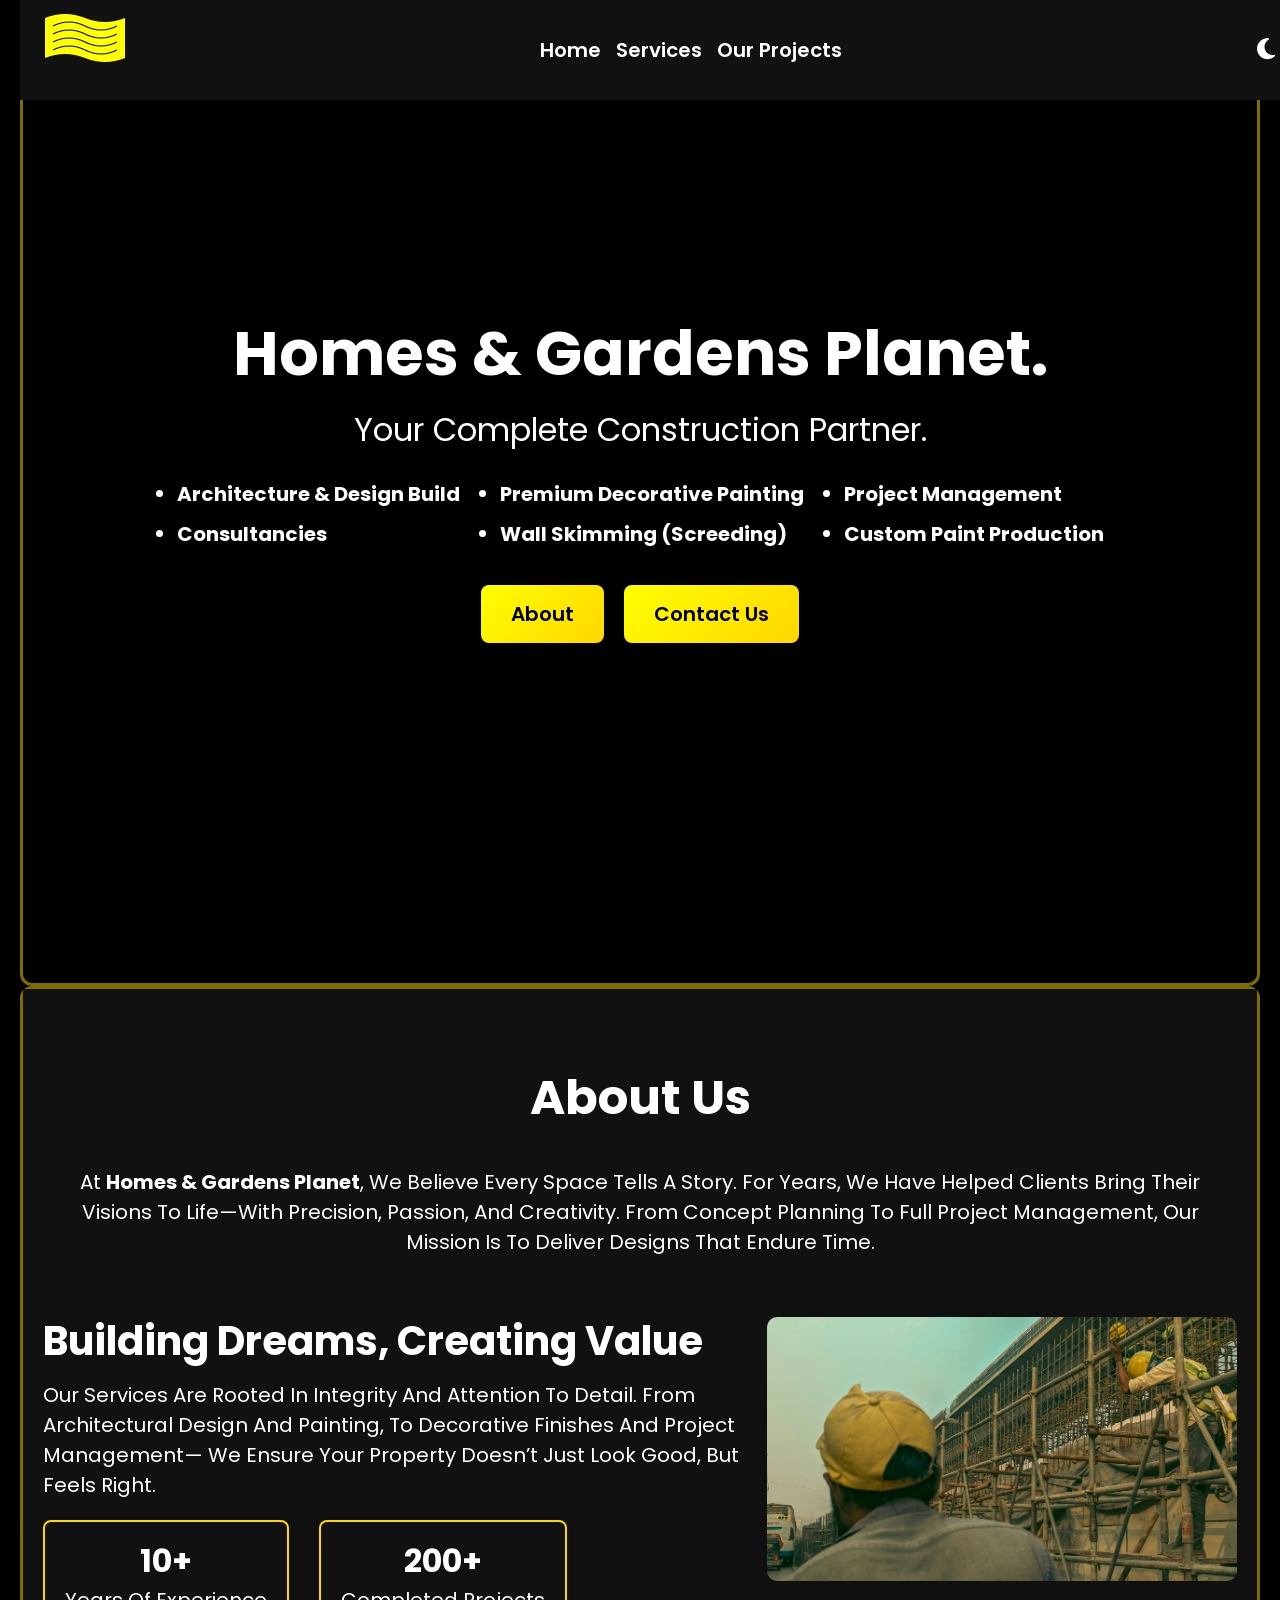
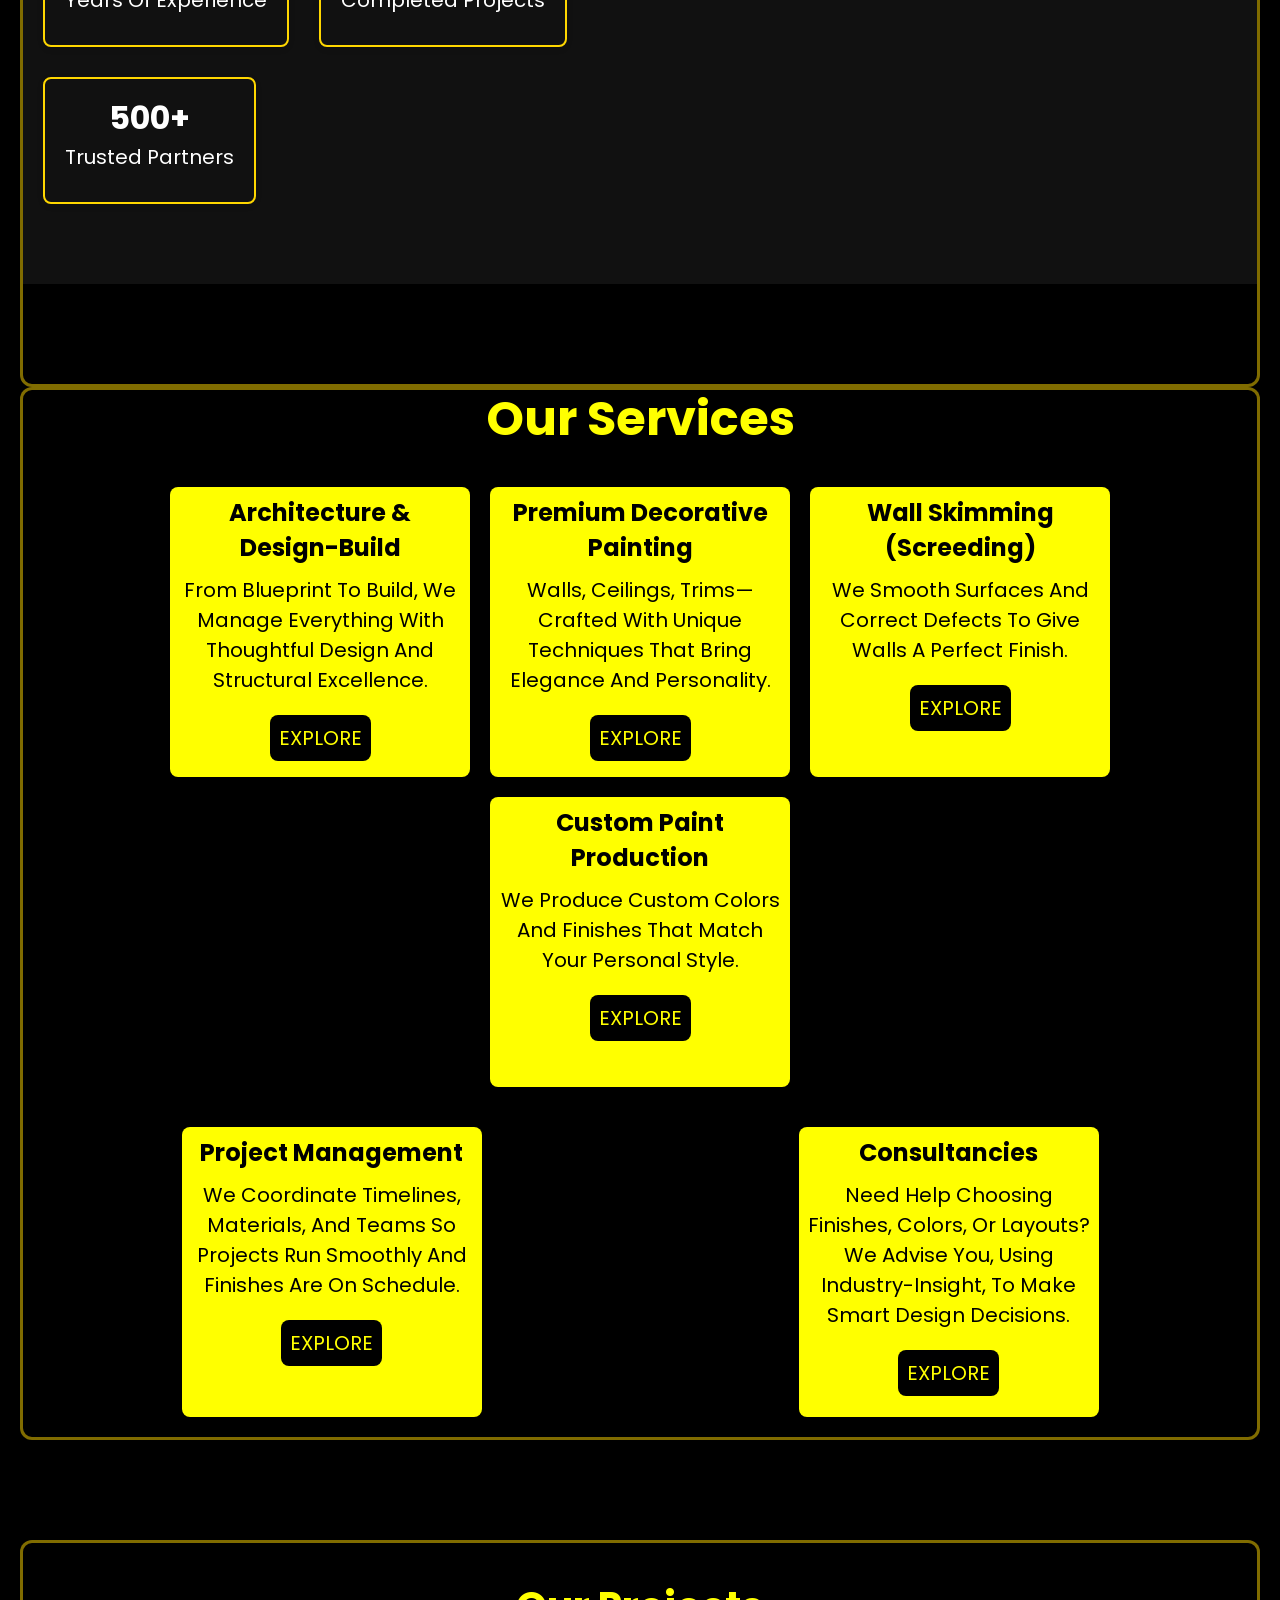
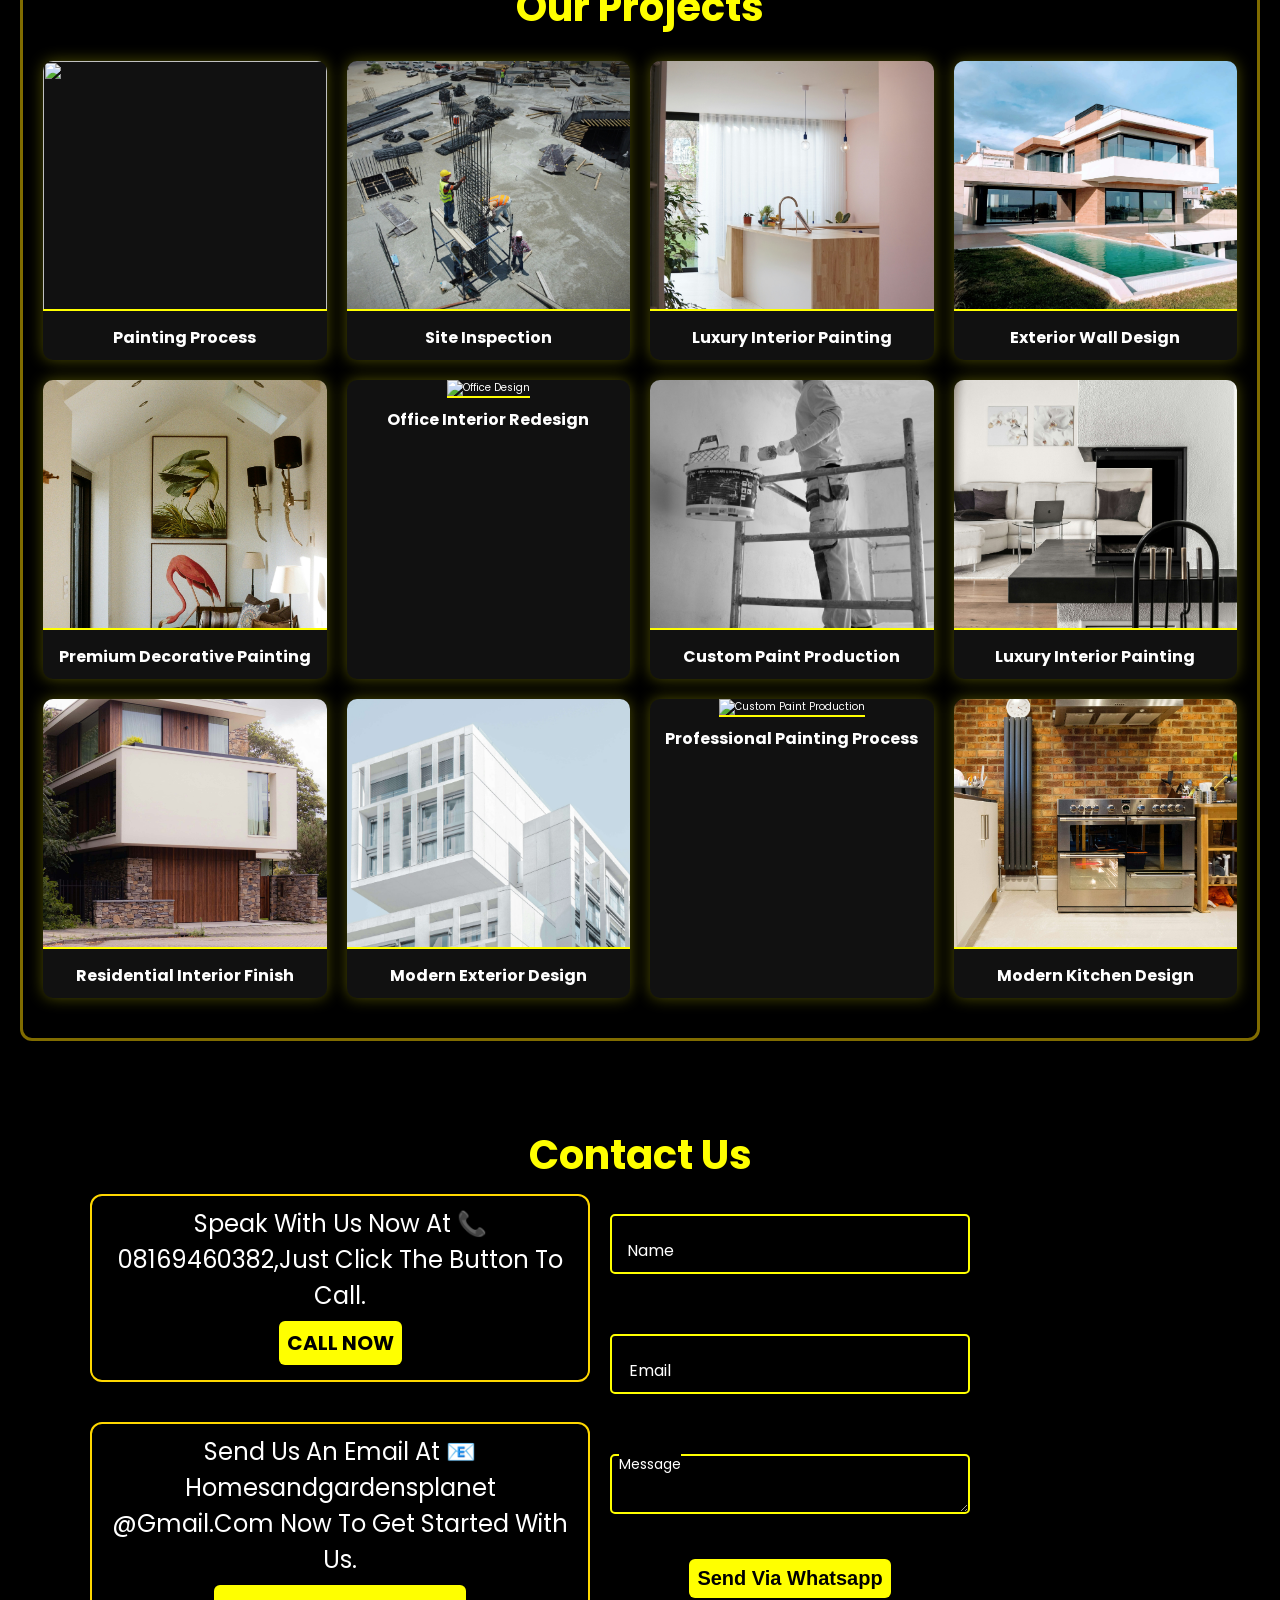
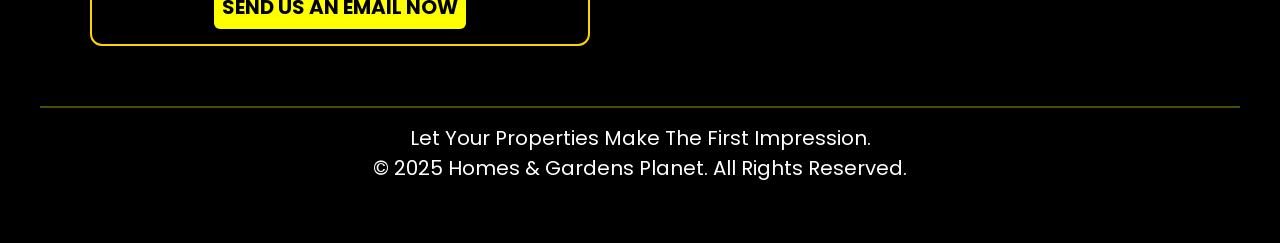
==== Index.html @ 5c35b510 "First commit construction website" ====
<!DOCTYPE html>
<html lang="en">
<head>
    <meta charset="UTF-8">
    <meta name="viewport" content="width=device-width, initial-scale=1.0">
    <title>CONSTRUCTION</title>
    <link href="https://fonts.googleapis.com/css2?family=Poppins:wght@400;600;700&family=Roboto:wght@400;500&display=swap" rel="stylesheet">
    <link rel="stylesheet" href="https://cdnjs.cloudflare.com/ajax/libs/font-awesome/6.4.0/css/all.min.css">
    <link rel="icon" type="image/svg+xml" href="construction.svg">
    <link rel="stylesheet" href="style.css">
    <link rel="stylesheet" href="responsive.css">
</head>
<body>
    <div class="container">
        <header>
            <div class="top-bar">
                <div class="logo-title">
                    <!-- SVG Logo -->
                    <svg class="logo" xmlns="http://www.w3.org/2000/svg" viewBox="0 0 200 200">

                        <!-- Yellow background shape (like a cut-out ribbon) -->
                        <path d=" M0,20 Q50,0 100,20 T200,20 L200,120 Q150,140 100,120 T0,120 Z" fill="yellow"/>

                        <!-- Four wavy black lines -->
                        <path d="M20 40 Q60 20 100 40 T180 40" stroke="black" fill="none" stroke-width="3"/>
                        <path d="M20 60 Q60 40 100 60 T180 60" stroke="black" fill="none" stroke-width="3"/>
                        <path d="M20 80 Q60 60 100 80 T180 80" stroke="black" fill="none" stroke-width="3"/>
                        <path d="M20 100 Q60 80 100 100 T180 100" stroke="black" fill="none" stroke-width="3"/>

                    </svg>
                </div>
                <nav>
                    <ul class="top-list">
                        <li><a href="#home">Home</a></li>
                        <li><a href="#services">Services</a></li>
                        <li><a href="#our projects">Our projects</a></li>
                    </ul>
                </nav>
                <div class="menu-icon">
                    &#9776;
                </div>
                <div class="close-icon" id="close-icon">X</div>
                <div class="nav-right">
                    <button id="theme-toggle" class="btn-icon">
                       <i class="fas fa-moon"></i>
                    </button>
                </div>
            </div>
            
            <!-- -----HERO SECTION----- -->
            <section>
                <div class="hero-section">
                    <h1>Homes & Gardens Planet.</h1>
                    <p>Your Complete Construction partner.</p>
                    <ul class="lists">
                            <li><a href="architecture.html" target="_blank">Architecture & design build</a></li>
                            <li><a href="painting.html" target="_blank">premium decorative painting</a></li>
                            <li><a href="management.html" target="_blank">project management</a></li>
                            <li><a href="consultancy.html" target="_blank">consultancies</a></li>
                            <li><a href="skimming.html" target="_blank">wall skimming (screeding)</a></li>
                            <li><a href="custom-paint.html" target="_blank">custom paint production</a></li>
                    </ul>
                    <ul class="nav-btn-container">
                       <li><a class="btn btn-gradient" href="#about">About</a></li>
                       <li><a class="btn btn-gradient" href="#contact">Contact Us</a></li>
                    </ul>
                </div>
            </section>
        </header>
        
        <!-- ----- About Section----- -->
        <section id="about">
           <div class="about-container">
                <h2>About us</h2>
                <p class="intro">
                    At <strong>Homes & Gardens Planet</strong>, we believe every space tells a story. 
                    For years, we have helped clients bring their visions to life—with precision, passion, and creativity. 
                    From concept planning to full project management, our mission is to deliver designs that endure time.
                </p>

                <div class="about-content">

                    <!-- LEFT SIDE TEXT -->
                    <div class="about-text">
                        <h3>Building dreams, creating value</h3>
                        <p>
                            Our services are rooted in integrity and attention to detail. 
                            From architectural design and painting, to decorative finishes and project management—
                            we ensure your property doesn’t just look good, but feels right.
                        </p>
                        
                    

                        <!-- HIGHLIGHTS COUNTERS -->
                        <div class="highlights">
                            <div class="highlight">
                                <h4>10+</h4>
                                <p>years of experience</p>
                            </div>
                            <div class="highlight">
                                <h4>200+</h4>
                                <p>completed projects</p>
                            </div>
                            <div class="highlight">
                                <h4>500+</h4>
                                <p>trusted partners</p>
                            </div>
                        </div>
                    </div> 
                    <!-- RIGHT SIDE IMAGE -->
                    <div class="about-img">
                        <img src="consteam2.jpg" alt="Our Team at Work">
                    </div>    
                </div>  
           </div>
        </section>

        <!-- -----SERVICES -->
        <section id="services">
            <h2>our services</h2>
            <div class="service-list">
                <div class="service-items">
                  <h4>Architecture & design-build</h4>
                  <p>From blueprint to build, we manage everything with thoughtful design and structural excellence.</p> 
                  <a href="architecture.html">EXPLORE</a> 
                </div>
                <div class="service-items">
                    <h4>premium decorative painting</h4>
                    <p>Walls, ceilings, trims—crafted with unique techniques that bring elegance and personality.</p>
                    <a href="painting.html">EXPLORE</a> 
                </div>
                <div class="service-items">
                    <h4>Wall Skimming (Screeding)</h4>
                    <p>We smooth surfaces and correct defects to give walls a perfect finish.</p>
                    <a href="skimming.html">EXPLORE</a> 
                </div>
                <div class="service-items">
                    <h4>Custom Paint Production</h4>
                    <p>We produce custom colors and finishes that match your personal style.</p>
                    <a href="custom-paint.html">EXPLORE</a> 
                </div>
            </div>    
            <div class="service-list1">
                <div class="service-items">
                    <h4>project management</h4>
                    <p>We coordinate timelines, materials, and teams so projects run smoothly and finishes are on schedule.</p>
                    <a href="management.html">EXPLORE</a> 
                </div>
                <div class="service-items">
                    <h4>consultancies</h4>
                    <p>Need help choosing finishes, colors, or layouts? We advise you, using industry-insight, to make smart design decisions.</p>
                    <a href="consultancy.html">EXPLORE</a> 
                </div>
            </div>
        </section>

        <section id="our projects">
            <h2>Our Projects</h2>
            <div class="portfolio-grid">
                <div class="project-item">
                    <img src="premiumPaint1.jpg" alt="">
                    <p>Painting process</p>
                </div>
                <div class="project-item">
                    <img src="construction1.jpg" alt="">
                    <p>site inspection </p>
                </div>
                <div class="project-item">
                    <img src="living2.jpg" alt="Luxury Living Room">
                    <p>Luxury Interior Painting</p>
                </div>
                <div class="project-item">
                    <img src="exterior2.jpg" alt="Modern Home Exterior">
                    <p>Exterior Wall Design</p>
                </div>
                <div class="project-item">
                    <img src="living3.jpg" alt="Decorative Painting">
                    <p>Premium Decorative Painting</p>
                </div>
                <div class="project-item">
                    <img src="interior.jpg" alt="Office Design">
                    <p>Office Interior Redesign</p>
                </div>
                <div class="project-item">
                    <img src="painter.jpg" alt="Custom Paint Production">
                    <p>Custom Paint Production</p>
                </div>
                <div class="project-item">
                    <img src="luxury interior.jpg" alt="Custom Paint Production">
                    <p>Luxury interior painting</p>
                </div>
                <div class="project-item">
                    <img src="moderninteriro.jpg" alt="Custom Paint Production">
                    <p>Residential interior finish</p>
                </div>
                 <div class="project-item">
                    <img src="architecutre.jpg" alt="Custom Paint Production">
                    <p>Modern Exterior design</p>
                </div>
                 <div class="project-item">
                    <img src="painter2.jpg" alt="Custom Paint Production">
                    <p>Professional painting process</p>
                </div>
                 <div class="project-item">
                    <img src="kitchen4.jpg" alt="Custom Paint Production">
                    <p>modern kitchen design</p>
                </div>
            </div>
        </section>


        <!-- -----FOOTER----- -->
        <footer id="contact">
            <h3>contact us</h3>
            <div class="footer-content">
                <div class="contact">
                    <div class="contact-details">
                        <p>Speak with us now at 📞 08169460382,just click the button to call.</p>
                        <p><a class="send" href="tel: 08169460382">CALL NOW</a></p>
                    </div>
                    <div class="contact-details">
                        <p>Send us an email at 📧 homesandgardensplanet <br>@gmail.com now to get started with us.</p>
                        <p><a class="send" href="mailto:homesandgardensplanet@gmail.com">SEND US AN EMAIL NOW</a></p>
                    </div>
                </div> <br><br>

                <form id="contact-form" method="post">
                    <div class="input-holder">
                        <div class="input">
                            <input type="text" id="name" name="name" required>
                            <label for="name">Name</label>
                        </div>

                        <div class="input">
                            <input type="email" id="email" name="email" required>
                            <label for="email">Email</label>
                        </div>

                        <div class="input">
                            <textarea name="message" id="message" rows="4" reguired></textarea>
                            <label for="message">Message</label>
                        </div>
                        <button type="button" id="submit">Send via whatsapp</button>
                    </div>    
                </form>
            </div>
           

            <div class="foot">
                <p>let your properties make the first impression.</p>
                <p>&copy; 2025 Homes & Gardens planet. All rights reserved.</p>
            </div>
        </footer>
    </div>
    <script src="script.js"></script>
</body>
</html>
---- style.css ----
/* ===== TYPOGRAPHY & ROOT VARIABLES ===== */
:root{
  /* FONT SIZES */
  --text-sm: 1.2rem;
  --text-base: 1.6rem;
  --text-paragraph: 2rem;
  --text-h5: 2.4rem;
  --text-h4: 3.2rem;
  --text-h3: 4rem;
  --text-h2: 4.8rem;
  --text-h1: 6.2rem;

  /* FONT WEIGHTS */
  --font-weight-normal:400;
  --font-weight-bold:700;

  /* LINE HEIGHTS */
  --line-height-tight:1.2;
  --line-height-normal:1.5; 

  /* LETTER SPACING */
  --letter-spacing-tight:-2;

  /* FONT FAMILY */
  --font-family:'poppins',sans-serif;
  
  /* BRAND COLORS (DEFAULT = DARK THEME) */
  --white:#ffffff;
  --black:#000000;
  --primary-base: #ffff00;   /* yellow */
  --primary-shade: #ffd700;
  --primary-light: #FFF9C4;
  
  /* Theme variables (default = dark) */
  --background:#000000;   /* page background */
  --text:#ffffff;         /* main text */
  --card-bg:#111111;      /* cards, panels */
  --primary:#ffd700;

  --nav-height:100px;
}

/* LIGHT MODE overrides (applies when <body class="light-theme"> ) */
body.light-theme{
  --background:#ffffff;
  --text:#000000;
  --card-bg:#f8f8f8;
  --primary:#ff9900;

  --primary-base: #ffd700;   /* orange for light mode */
  --primary-shade: #b8860b;  /* deep orange*/
}

/* ===== GLOBAL RESET & BASE ===== */
*{
  margin: 0px;
  padding: 0px;
  box-sizing: border-box;
  text-transform: capitalize;
  text-decoration: none;
  list-style: none;
}

html{ font-size: 62.5%; }

body{
  font-family: var(--font-family);
  color: var(--text);
  background-color: var(--background);
  /* max-width: 1200px;
  margin: 0 auto; */
  padding: 2rem;
}

/* Headings & text sizing */
h1,h2,h3,nav{
  font-weight: var(--font-weight-bold);
  font-family:var(--font-family);
  letter-spacing: var(--letter-spacing-tight);
  line-height: var(--line-height-tight);
  color: var(--text);
}

h1{ font-size: var(--text-h1); }
h2{ font-size: var(--text-h2); }
h3{ font-size: var(--text-h3); }
h4{ font-size: var(--text-h4); }
h5{ font-size: var(--text-h5); }

p{ font-size: var(--text-paragraph); }

p, a{
  font-weight: var(--font-weight-normal);
  line-height: var(--line-height-normal);
  font-family: var(--font-family);
  color: var(--text);
} 

a{ font-size: var(--text-base); }
li{ font-size: var(--text-paragraph); }

/* ===== NAV / TOP BAR ===== */
header{
  position: relative;
  background:url(construction3.jpg) center/cover no-repeat;
}
header::after{
  content: "";
  position: absolute;
  inset: 0;
  background: rgba(0,0,0,0.55);
  z-index: 0;
}
header *{
  position: relative;
  z-index: 1;
}
body.light-theme header::after{
  background: rgba(255, 255, 255, 0.6);
}
.top-bar{
  display: flex;
  justify-content: space-between;
  align-items: center;
  gap: 10rem;
  padding: 1rem 2.5rem;
  margin-bottom: 3rem;
  background-color: var(--card-bg); 
  position: fixed;
  top: 0;
  z-index: 1000;
  width: 100%;
}

.logo-title{
  display: flex;
  align-items: center;
  gap: 2rem;
}

.logo{
  width: 80px;
  height: 80px;
}

/* nav links */
nav ul{
  display: flex;
  gap: 1.5rem;
}

nav ul li{ 
  position: relative; 
}

nav ul li a{
  color: var(--text);
  font-size: var(--text-paragraph);
  font-weight: 600;
  transition: color 0.3s ease;
}

nav ul li a:hover{
  color: var(--primary);
  text-decoration: underline;
}
.menu-icon{
  display: none;
  font-size: 28px;
  color: yellow;
  cursor: pointer;
}
.close-icon{
  display: none;
  font-size: 2.5rem;
  cursor: pointer;
  color: white;
  z-index: 2000;
}
body.light-theme .close-icon{
  color: black;
}
.top-list a {
  color: #fff;
}

body.light-theme .top-list {
  background: rgba(255, 255, 255, 0.95);
}

body.light-theme .top-list a {
  color: #000;
}
.nav-right .btn-icon{
  background: none;
  border: none;
  color: var(--text);
  font-size: var(--text-h5);
  cursor: pointer;
  transition: transform 0.3s ease;
}
.nav-right .btn-icon:hover{
  transform: scale(1.2);
}
section{
  border: 3px solid rgba(255, 215, 0, 0.5);
  border-radius: 12px;
}
body.light-theme section{
  border: 3px solid var(--primary-base);
  border-radius: 12px;
}
#theme-toggle i{
  color: white;
}
body.light-theme #theme-toggle i{
  color: black;
}

/* ===== HERO SECTION ===== */
.hero-section{
  height: calc(100vh - var(--nav-height));
  min-height: 400px;
  margin-top: 5rem;
  margin-bottom: 11rem;
  display: flex;
  flex-direction: column;
  align-items: center;
  justify-content: center;
}
.hero-section h1{
  text-align: center;
  margin-bottom: 1.5rem;
}
.hero-section p{
  margin-bottom: 2.5rem;
  font-size: var(--text-h4);
}
.nav-btn-container{ 
  display: flex; gap: 2rem; 
}

.lists{
  font-size: var(--text-paragraph);
  text-align: left;
  display: grid;
  grid-template-columns: repeat(3, auto);
  justify-content: center;
  gap: 1rem 4rem;
  margin-bottom: 5rem;
  list-style-position: inside;
}
.lists li{ 
  list-style: disc; flex: 1 1 200px; 
}
.lists a{
  font-size: var(--text-paragraph);
  color: var(--text);
  font-weight: var(--font-weight-bold);
  transition: color 0.3s ease, text-decoration 0.3s ease;
}
.lists a:hover{
  color: var(--primary-base);
  text-decoration: underline;
}

/* ===== ABOUT SECTION ===== */
/* Keep yellow / primary-light look for about on light mode,
  but on dark mode we set it to the card background so it does not blind */
.about-container{
  padding: 8rem 2rem;
  background-color: var(--primary-light); /* light friendly default */
  display: flex;
  align-items: center;
  justify-content: center;
  gap: 4rem;
  flex-wrap: wrap;
  margin-bottom: 10rem;
}

body:not(.light-theme) .about-container{
  background-color: var(--card-bg);
}

.about-container h2{ text-align: center; }
.intro{ text-align: center; margin-bottom: 2rem; }

.about-content{
  gap: 2rem;
  display: grid;
  grid-template-columns: 3fr 2fr;
}

.about-img img{
  max-width: 700px;
  width: 100%;
  border-radius: 1rem;
  box-shadow: 0 4px 12px rgba(0,0,0,0.1);
}

.about-text{ flex: 1; }
.about-text h3{ margin-bottom: 1.5rem; }
.about-text p{ margin-bottom: 1.5rem; }

/* ===== HIGHLIGHTS ===== */
.highlights{
  display: flex;
  gap: 3rem;
  margin-top: 2rem;
  flex-wrap: wrap;
}

.highlight{
  background-color: var(--card-bg);
  padding: 1.5rem 2rem;
  border-radius: 8px;
  box-shadow: 0 2px 6px rgba(0,0,0,0.1);
  text-align: center;
  min-width: 120px;
  opacity: 0;
  transform: translateY(50px);
  transition: all 0.8s ease-in-out;
  transition: transform 0.5s ease-in-out;
  border: 2px solid var(--primary-shade);
}

/* In light mode we want highlight boxes to be white (so they pop) */
body.light-theme .highlight{
  background-color: var(--white);
  color: var(--black);
  border: none;
}

.highlight.show{
  opacity: 1;
  transform: translateY(0);
}
.highlight:hover{
  box-shadow: 0 4px 8px rgba(0,0,0,0.4);
  transform: translateY(-6px);
}

/* ===== SERVICES ===== */
#services{
  background-color: var(--background);
  display: flex;
  flex-direction: column;
  margin-bottom: 10rem;
}
#services h2{
  text-align: center;
  color: var(--primary-base);
  margin-bottom: 2rem;
}
.service-list{
  display: flex;
  justify-content: center;
  align-items: center;
  flex-wrap: wrap;
  gap: 2rem;
  padding: 2rem 1rem;
}
.service-list1{
  display: flex;
  justify-content: space-around;
  gap: 2rem;
  padding: 2rem 1rem;
}

/* keep yellow boxes — they remain yellow in both themes;
  change text so it's readable on light/dark */
.service-items{
  background-color: var(--primary-base);
  color: var(--black);
  border-radius: 8px;
  display: flex;
  flex-direction: column;
  align-items: center;
  width: 300px;
  min-height: 290px;
  padding: 0.8rem 0.8rem;
  transition: transform 0.4s ease, box-shadow 0.4s ease;
}
.service-items h4{
  font-size: var(--text-h5);
  margin-bottom: 1rem;
  text-align: center;
}
.service-items p{
  text-align: center;
  margin-bottom: 2rem;
}
.service-items h4,
.service-items p{
  color: var(--black);
}

.service-items a{
  background-color: var(--black);
  font-size: var(--text-paragraph);
  border-radius: 8px;
  color: var(--primary-base);
  padding: 0.8rem 0.9rem;
  transition: transform 0.4s ease;
}
.service-items a:hover{ 
  transform: translateY(-8px); 
}
.service-items:hover{
  box-shadow: 0 0 20px var(--primary-base), 0 0 40px rgba(255, 255, 0, 0.3);
}

/* ===== BUTTONS ===== */
.btn{
  font-weight: var(--font-weight-normal);
  font-size: var(--text-paragraph);
  padding: 1.5rem 3rem;
  border-radius: 8px;
  transition: background-color 0.3s ease, border 0.3s ease;
}
.btn-primary:link, .btn-primary:visited{
  color: var(--white);
  background-color: var(--black);
  border: 2px solid var(--black);
}
.btn-primary:hover, .btn-primary:active{
  color: var(--black);
  background-color: var(--primary-base);
  border: 2px solid var(--primary-base);
}
.btn-primary-outline:link, .btn-primary-outline:visited{
  color: var(--primary-base);
  background-color: var(--white);
  border: 2px solid var(--primary-base);
}
.btn-primary-outline:hover, .btn-primary-outline:active{
  color: var(--primary-shade);
  background-color: var(--white);
  border: 2px solid var(--primary-shade);
}
.btn-gradient {
  color: var(--black);
  background: linear-gradient(135deg, var(--primary-base), var(--primary-shade));
  border: none;
  font-weight: 600;
  box-shadow: 0 4px 10px rgba(0,0,0,0.15);
}
.btn-gradient:hover {
  background: linear-gradient(135deg, var(--primary-shade), var(--primary-base));
  transform: translateY(-3px);
  box-shadow: 0 6px 15px rgba(0,0,0,0.2);
}
.btn-ghost {
  background: transparent;
  border: 2px dashed var(--black);
  color: var(--black);
}
.btn-ghost:hover {
  background: var(--primary-base);
  color: var(--black);
  border-style: solid;
}

/* ===== PROJECTS ===== */
#our\ projects{
  background-color: var(--background);
  color: var(--text);
  padding: 4rem 2rem;
  margin-bottom: 5rem;
}
#our\ projects h2{
  text-align: center;
  color: var(--primary-base);
  font-size: var(--text-h3);
  margin-bottom: 3rem;
}
.portfolio-grid{
  display: grid;
  grid-template-columns: repeat(auto-fit, minmax(280px,1fr));
  gap: 2rem;
}


.project-item{
  background-color: var(--card-bg);
  border-radius: 10px;
  overflow: hidden;
  text-align: center;
  box-shadow: 0 0 15px rgba(255,255,0,0.3);
  transition: transform 0.3s ease-in-out, box-shadow 0.3s ease-in-out;
}
.project-item img{
  width: 100%;
  height: 250px;
  object-fit: cover;
  border-bottom: 2px solid var(--primary-base);
}
.project-item p{
  margin: 1rem 0;
  font-size: var(--text-base);
  font-weight: var(--font-weight-bold);
  color: var(--text);
}
.project-item:hover{ 
  transform: scale(1.05); 
}

body.light-theme .project-item{
  background-color: var(--white);
  color: var(--black);
}

/* ===== FOOTER & CONTACT ===== */
#contact{
  background-color: var(--background);
  color: var(--text);
  padding: 4rem 2rem;
  /* display: flex;
  flex-direction: column;
  gap: 3rem; */
}
#contact h3{
  color: var(--primary-base);
  font-size: var(--text-h3);
  margin-bottom: 1.5rem;
  text-align: center;
}
 .footer-content{
  display: flex;
  justify-content: space-around;
  align-items: flex-start;
  margin-bottom: 2rem;
}
.contact-details{
  display: flex;
  flex-direction: column;
  border: 2px solid var(--primary);
  border-radius: 12px;
  margin-bottom: 4rem;
  text-align: center;
  width: 500px;
  padding: 1rem 2rem;
}
.contact-details p{
  margin-bottom: 1rem;
  font-size: var(--text-h5);
  color: var(--text);
}
.send{
  background-color: var(--primary-base);
  color: var(--black);
  border: none;
  padding: 0.8rem;
  border-radius: 6px;
  font-size: var(--text-paragraph);
  font-weight: var(--font-weight-bold);
  cursor: pointer;
  transition: all 0.3s ease-in-out;
}
.send:hover{
  background-color: var(--black);
  color: var(--primary-base);
  border: 1px solid var(--primary-base);
}
#contact-form{
  flex: 2;
  display: flex;
  flex-direction: column;
  gap: 1rem;
  max-width: 400px;
}
.input-holder{
  display: flex;
  flex-direction: column;
  align-items: center; 
  justify-content: center;
  gap: 2rem;
}
.input{
  margin: 2rem 0;
  position: relative;
}
.input label{
  position: absolute;
  transform: translate(-50%);
  top: 40%;
  left: 4rem;
  font-size: var(--text-base);
  pointer-events: none;
  color: var(--text);
  margin-bottom: 2rem;
  transition: 0.5s;
}
.input input, .input textarea{
  width: 360px;
  height: 60px;
  color: var(--primary-base);
  font-size: var(--text-base);
  padding: 0 1.5rem;
  border: 2px solid var(--primary-base);
  background: transparent;
  outline: none;
  border-radius: 5px;
}
.input input:focus~label, .input input:valid~label{
  top: 0;
  background-color: var(--background);
  font-size: 1.4rem;
}
.input textarea:focus~label, .input textarea:valid~label{
  top: 0;
  background-color: var(--background);
  font-size: 1.4rem;
}
/* #contact-form input:focus, #contact-form textarea:focus{
  outline: none;
  box-shadow: 0 0 8px var(--primary-base);
} */
#contact-form button{
  background-color: var(--primary-base);
  color: var(--black);
  border: none;
  padding: 0.8rem;
  border-radius: 6px;
  font-size: var(--text-paragraph);
  font-weight: var(--font-weight-bold);
  cursor: pointer;
  transition: all 0.3s ease-in-out;
}
#contact-form button:hover{
  background-color: var(--black);
  color: var(--primary-base);
  border: 1px solid var(--primary-base);
}
#contact .foot{
  text-align: center;
  border-top: 2px solid rgba(255,255,0,0.3);
  padding-top: 1.5rem;
  font-size: var(--text-sm);
  color: var(--text);
}
.foot p{ 
  color: var(--text); 
}
---- responsive.css ----
/* ===== MEDIA QUERIES ===== */

/* Tablet landscape and smaller */
@media (max-width: 1024px) {
  .hero-section h1{
    font-size: 2.2rem;
  }
  .hero-section p{
    font-size: 2rem;
  }
  .hero-section lists{
    flex-wrap: wrap;
    justify-content: center;
    gap: 0.8rem;
  }
  .hero-section li{
    font-size: 0.95rem;
  }
  .highlights{
    justify-content: center;
    gap: 2rem;
  }
  .highlight{
    flex: 1 1 calc(50% - 2rem);
    max-width: 400px;
  }
  /* === SERVICE SECTION === */
  .service-items{
    min-height: 250px;
    min-width: 320px;
    flex: 1 1 calc(30% - 2rem);
  }
  .service-list, .service-list1{
    flex-wrap: wrap;
    display: flex;
    justify-content: center;
    gap: 2rem;
  }
  .portfolio-grid{
    grid-template-columns: repeat(3, 1fr);
  }
  .footer-content{
    gap: 1.5rem;
  }
  .footer-content form input, .footer-content form textarea{
    width: 100%;
  }
}

/* Tablets and mid screens */
@media (max-width: 1000px) {
  /* HERO SECTION */
  .hero-section {
    padding: 2rem 1.5rem;
  }

  .hero-section h1 {
    font-size: 2rem;
  }

  .hero-section ul {
    flex-wrap: wrap;
    justify-content: center;
    gap: 2.5rem;
  }

  .hero-section li {
    font-size: 0.95rem;
  }

  /* GALLERY */
  .portfolio-grid {
    grid-template-columns: repeat(2, 1fr);
    gap: 1rem;
  }

  .portfolio-grid img {
    width: 100%;
    border-radius: 0.5rem;
  }

  /* FOOTER */
  footer {
    padding: 2rem 1.5rem;
  }
}


/* Tablets portrait */
@media (max-width: 768px) {
  .hero-section h1{
    font-size: 2rem;
    text-align: center;
  }
  .hero-section p{
    font-size: 1.5rem;
    text-align: center;
    line-height: 1.5;
  }
  .about-content{
    display: flex;
    flex-direction: column;
    text-align: center;
  }
  .about-content img{
    width: 100%;
    height: auto;
    margin-bottom: 2rem;
  }
  .portfolio-grid{
    grid-template-columns: repeat(2, 1fr);
    gap: 1.5rem;
  }
  .footer-content{
    display: flex;
    flex-direction: column;
    align-items: center;
    text-align: center;
  }
  .contact #contact-form{
    width: 100%;
    margin-bottom: 2rem;
    flex: 1;
  }
}

/* Large phones */
@media (max-width: 600px) {
  .top-list{
    display: none;
    flex-direction: column;
    justify-content: center;
    align-items: center;
    background: rgba(0,0,0,0.95);
    position: fixed;
    inset: 0;
    top: 0;
    left: 0;
    width: 100%;
    height: 50rem;
    text-align: center;
    z-index: 1000;
    transition: all 0.3s ease-in-out;
  }
  .top-list.active{
    display: flex;
  }
  .menu-icon{
    display: block;
  }
  .logo{
    width: 80px;
    height: 60px;
  }
  .hero-section{
    text-align: center;
    padding: 2rem 1rem;
  }
  .hero-section h1{
    font-size: 2rem;
    line-height: 2rem;
  }
  .hero-section p{
    font-size: 1.5rem;
  }
  .hero-section .lists{
    display: grid;
    grid-template-columns: 1fr;
    gap: 0.5rem;
  }
  .nav-btn-container{
    display: flex;
    flex-direction: column;
    gap: 1.5rem;
  }
  .nav-btn-container li{
    width: 100%;
    max-width: 220px;
    margin: 0.9rem;
  }
}
@media (min-width: 601px) {
  .footer-content {
    justify-content: flex-start;
    margin-left: 5rem; 
  }
}


/* Small phones */
@media (max-width: 480px) {
  body ,html{
    margin: 0;
    padding: 0;
    width: 100%;
    overflow-x: hidden;
  }
  .container{
    padding: 0;
    margin: 0;
    width: 100%;
  }
  .top-bar{
    padding:1rem;
    width: 100%;
    box-sizing: border-box;
    display: flex;
    justify-content: space-between;
    align-items: center;
  }
  #theme-toggle{
    position: relative;
    z-index: 2000;
    display: inline-flex;
    justify-content: center;
    align-items: center;
  }
  .highlight{
    padding: 1.2rem;
    box-sizing: border-box;
  }
  .footer-content{
    display: flex;
    flex-direction: column;
    align-items: flex-start;
    justify-content: center;
    flex-wrap: wrap;
    max-width: 1400px;
    margin: 0 auto;
    gap: 2rem;
    padding: 5rem;
    box-sizing: border-box;
  }
  .contact{
    margin: 0 auto;
    width: 100%;
  }
  .contact-details{
    width: 100%;
  }
  #contact-form{
    max-width: 90%;
  }
  #contact-form input, #contact-form textarea{
    width: 100%;
  }
  .input label{
    left: 3rem;
  }
}
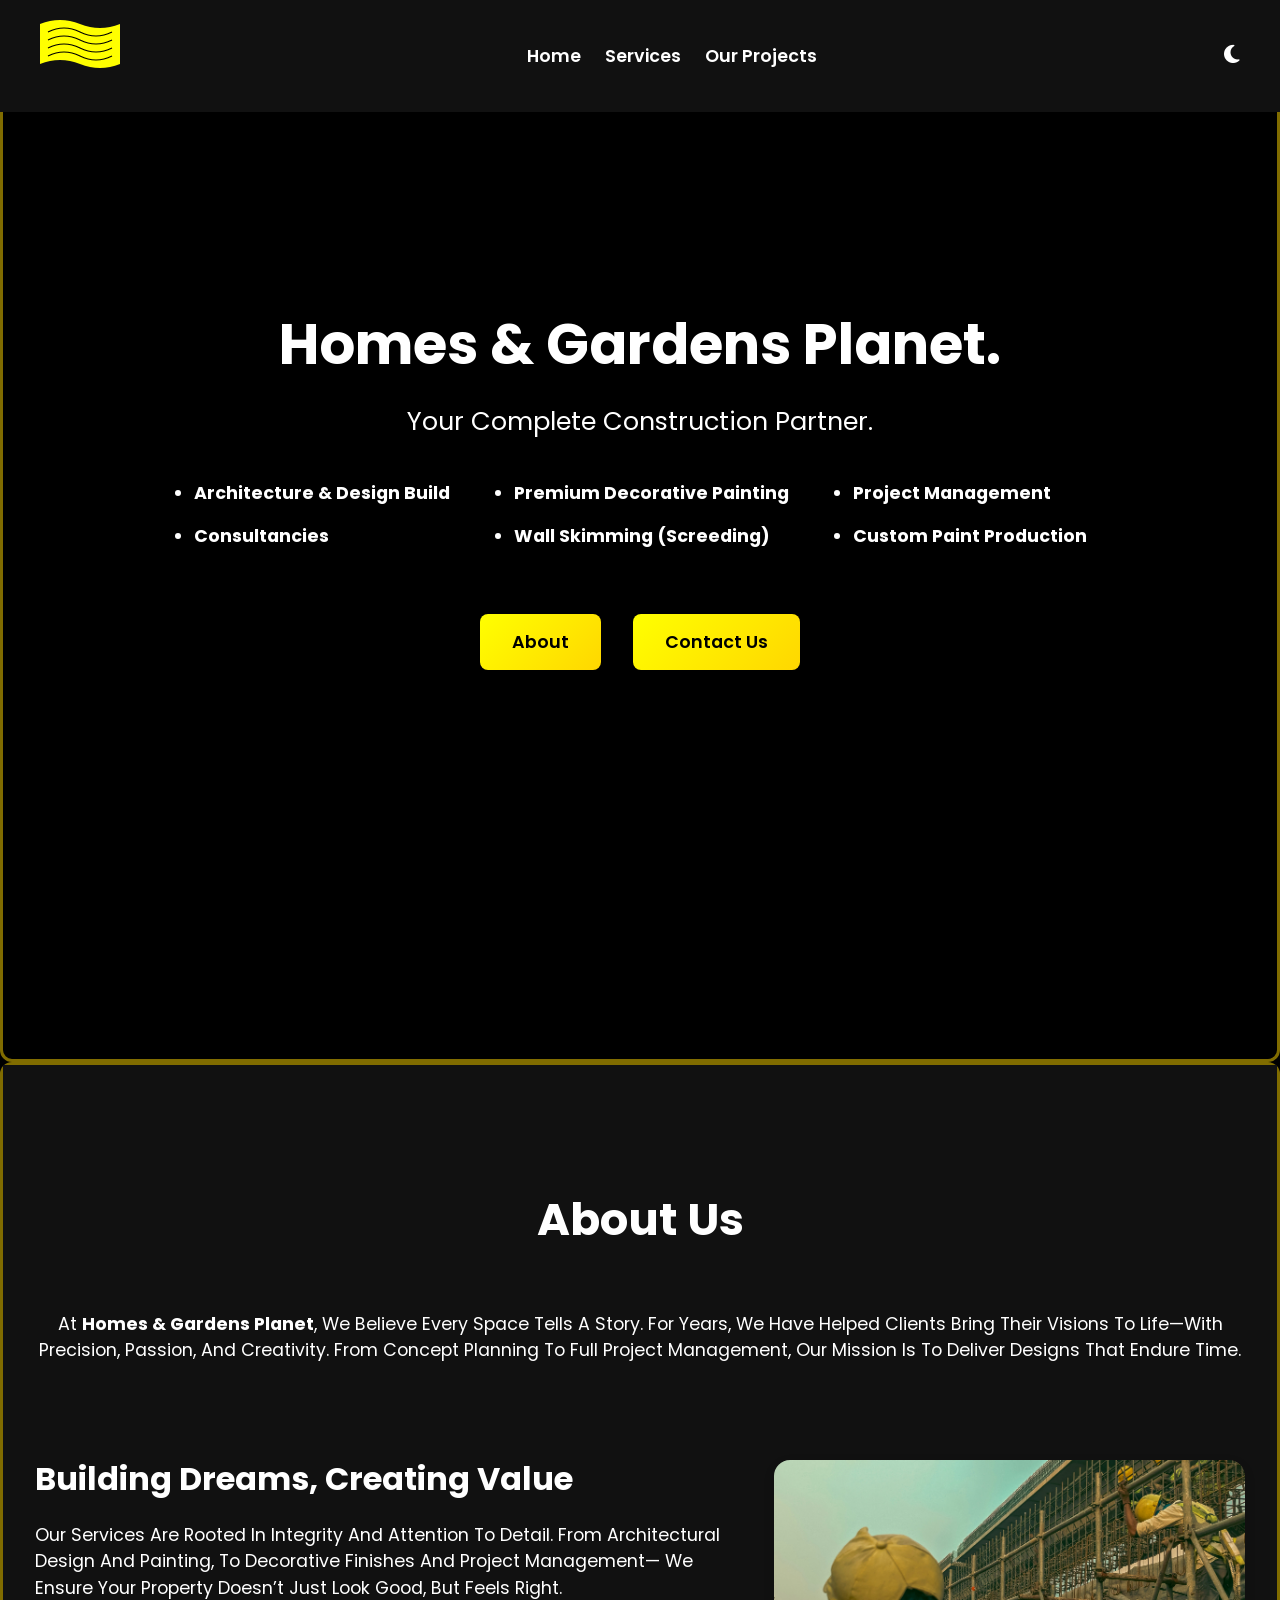
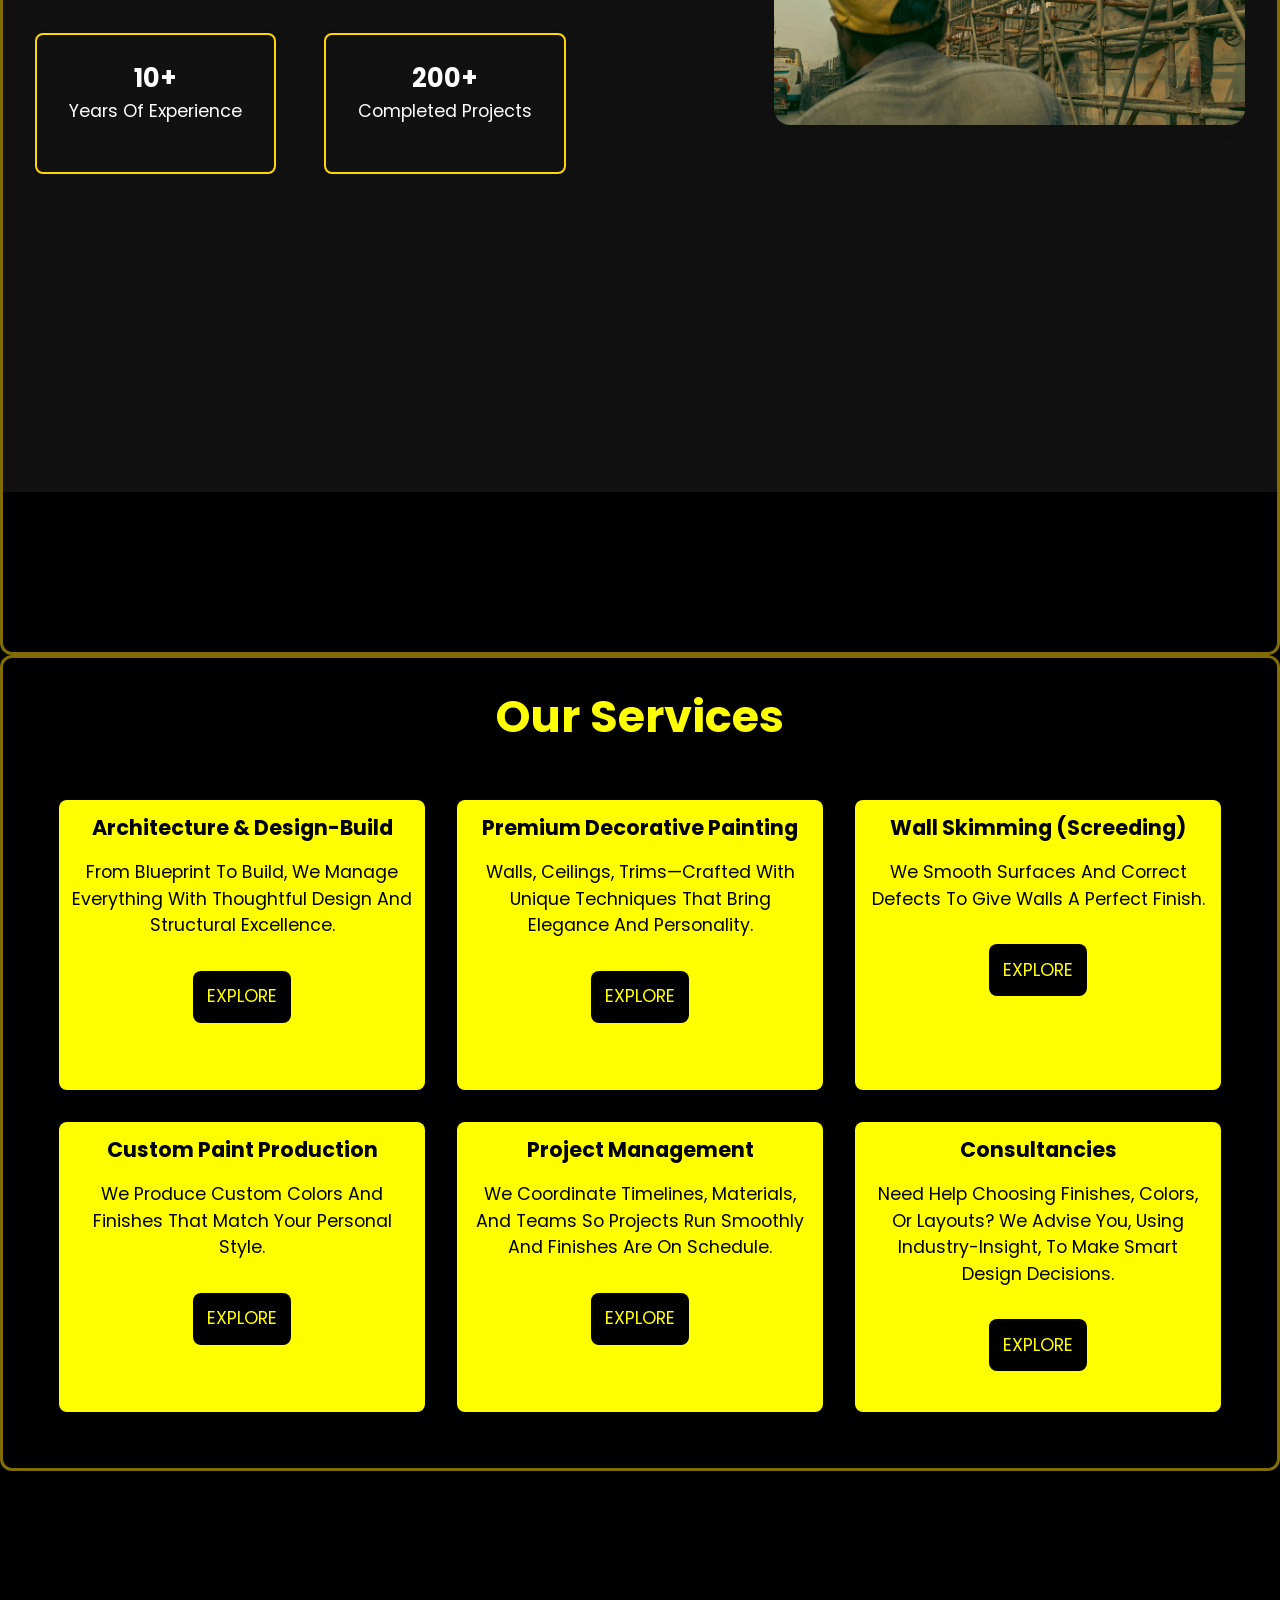
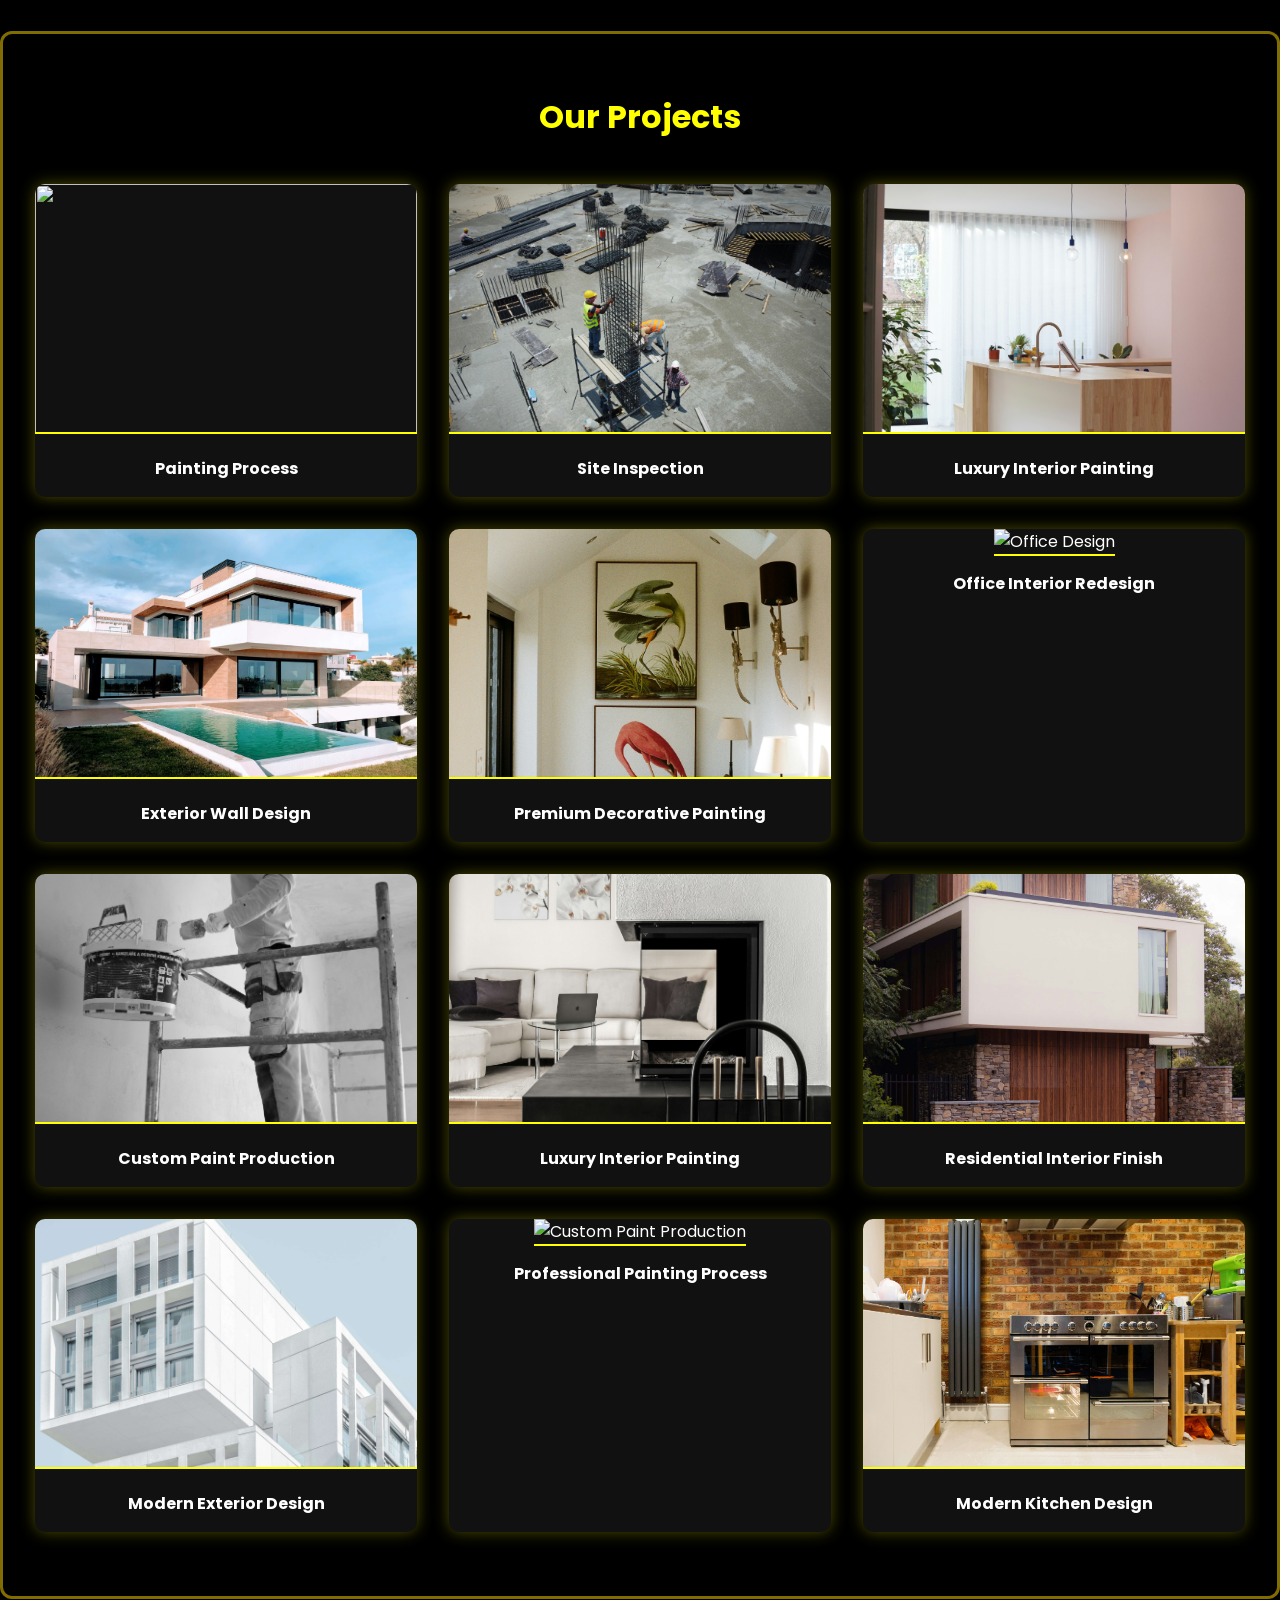
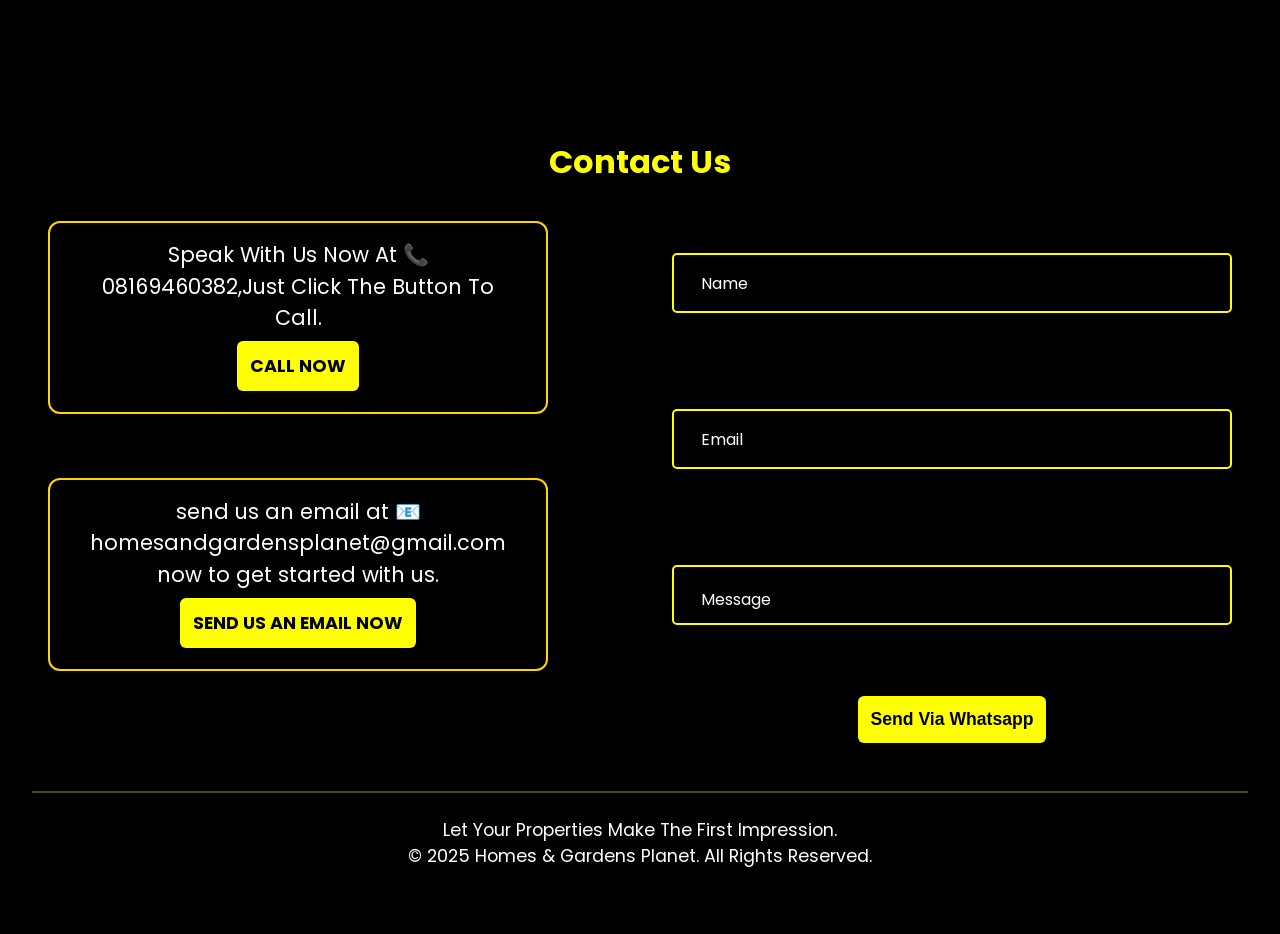
==== commit 07d6cff7: "worked tirelessy on the resposiveness of the main page" ====
--- a/Index.html
+++ b/Index.html
@@ -138,9 +138,7 @@
                     <h4>Custom Paint Production</h4>
                     <p>We produce custom colors and finishes that match your personal style.</p>
                     <a href="custom-paint.html">EXPLORE</a> 
-                </div>
-            </div>    
-            <div class="service-list1">
+                </div>   
                 <div class="service-items">
                     <h4>project management</h4>
                     <p>We coordinate timelines, materials, and teams so projects run smoothly and finishes are on schedule.</p>
@@ -151,10 +149,10 @@
                     <p>Need help choosing finishes, colors, or layouts? We advise you, using industry-insight, to make smart design decisions.</p>
                     <a href="consultancy.html">EXPLORE</a> 
                 </div>
-            </div>
+            </div>     
         </section>
 
-        <section id="our projects">
+        <section id="our-projects">
             <h2>Our Projects</h2>
             <div class="portfolio-grid">
                 <div class="project-item">
@@ -219,7 +217,7 @@
                         <p><a class="send" href="tel: 08169460382">CALL NOW</a></p>
                     </div>
                     <div class="contact-details">
-                        <p>Send us an email at 📧 homesandgardensplanet <br>@gmail.com now to get started with us.</p>
+                        <p class="email">Send us an email at 📧 homesandgardensplanet@gmail.com now to get started with us.</p>
                         <p><a class="send" href="mailto:homesandgardensplanet@gmail.com">SEND US AN EMAIL NOW</a></p>
                     </div>
                 </div> <br><br>
@@ -227,7 +225,7 @@
                 <form id="contact-form" method="post">
                     <div class="input-holder">
                         <div class="input">
-                            <input type="text" id="name" name="name" required>
+                            <input type="text" id="name" name="name" required minlength="2">
                             <label for="name">Name</label>
                         </div>
 
@@ -237,7 +235,7 @@
                         </div>
 
                         <div class="input">
-                            <textarea name="message" id="message" rows="4" reguired></textarea>
+                            <textarea name="message" id="message" rows="4" required></textarea>
                             <label for="message">Message</label>
                         </div>
                         <button type="button" id="submit">Send via whatsapp</button>
--- a/style.css
+++ b/style.css
@@ -1,14 +1,14 @@
 /* ===== TYPOGRAPHY & ROOT VARIABLES ===== */
 :root{
   /* FONT SIZES */
-  --text-sm: 1.2rem;
-  --text-base: 1.6rem;
-  --text-paragraph: 2rem;
-  --text-h5: 2.4rem;
-  --text-h4: 3.2rem;
-  --text-h3: 4rem;
-  --text-h2: 4.8rem;
-  --text-h1: 6.2rem;
+  --text-sm: 0.85rem;
+  --text-base: 1rem;
+  --text-paragraph: 1.1rem;
+  --text-h5: 1.3rem;
+  --text-h4: 1.6rem;
+  --text-h3: 2rem;
+  --text-h2: 2.8rem;
+  --text-h1: 3.5rem;
 
   /* FONT WEIGHTS */
   --font-weight-normal:400;
@@ -61,15 +61,19 @@
   list-style: none;
 }
 
-html{ font-size: 62.5%; }
+html, body{
+  overflow-x: hidden;
+  max-width: 100%;
+}
+
+html{ font-size: 100%; }
 
 body{
   font-family: var(--font-family);
   color: var(--text);
   background-color: var(--background);
-  /* max-width: 1200px;
-  margin: 0 auto; */
-  padding: 2rem;
+  padding: 0;
+  margin: 0;
 }
 
 /* Headings & text sizing */
@@ -122,14 +126,16 @@
   display: flex;
   justify-content: space-between;
   align-items: center;
-  gap: 10rem;
+  gap: 2rem;
   padding: 1rem 2.5rem;
   margin-bottom: 3rem;
   background-color: var(--card-bg); 
   position: fixed;
   top: 0;
+  left: 0;
   z-index: 1000;
   width: 100%;
+  box-sizing: border-box;
 }
 
 .logo-title{
@@ -215,6 +221,12 @@
 }
 body.light-theme #theme-toggle i{
   color: black;
+}
+.container{
+  width: 100%;
+  box-sizing: border-box;
+  max-width: 100%;
+  overflow-x: hidden;
 }
 
 /* ===== HERO SECTION ===== */
@@ -343,9 +355,9 @@
 /* ===== SERVICES ===== */
 #services{
   background-color: var(--background);
-  display: flex;
-  flex-direction: column;
+  display: block;
   margin-bottom: 10rem;
+  padding: 2rem;
 }
 #services h2{
   text-align: center;
@@ -353,18 +365,11 @@
   margin-bottom: 2rem;
 }
 .service-list{
-  display: flex;
-  justify-content: center;
-  align-items: center;
-  flex-wrap: wrap;
-  gap: 2rem;
-  padding: 2rem 1rem;
-}
-.service-list1{
-  display: flex;
-  justify-content: space-around;
-  gap: 2rem;
-  padding: 2rem 1rem;
+  display: grid;
+  grid-template-columns: repeat(3, 1fr);
+  gap: 2rem;
+  padding: 1.5rem;
+  justify-items: center;
 }
 
 /* keep yellow boxes — they remain yellow in both themes;
@@ -376,7 +381,7 @@
   display: flex;
   flex-direction: column;
   align-items: center;
-  width: 300px;
+  width: 100%;
   min-height: 290px;
   padding: 0.8rem 0.8rem;
   transition: transform 0.4s ease, box-shadow 0.4s ease;
@@ -414,7 +419,7 @@
 .btn{
   font-weight: var(--font-weight-normal);
   font-size: var(--text-paragraph);
-  padding: 1.5rem 3rem;
+  padding: 1rem 2rem;
   border-radius: 8px;
   transition: background-color 0.3s ease, border 0.3s ease;
 }
@@ -462,13 +467,13 @@
 }
 
 /* ===== PROJECTS ===== */
-#our\ projects{
+#our-projects{
   background-color: var(--background);
   color: var(--text);
   padding: 4rem 2rem;
   margin-bottom: 5rem;
 }
-#our\ projects h2{
+#our-projects h2{
   text-align: center;
   color: var(--primary-base);
   font-size: var(--text-h3);
@@ -527,20 +532,33 @@
 }
  .footer-content{
   display: flex;
-  justify-content: space-around;
+  justify-content: space-between;
   align-items: flex-start;
+  gap: 2rem;
+  padding: 1rem;
   margin-bottom: 2rem;
+  flex-wrap: wrap;
+}
+
+.contact{
+  display: flex;
+  flex-direction: column;
+  gap: 2rem;
+  flex: 1;
 }
 .contact-details{
   display: flex;
   flex-direction: column;
   border: 2px solid var(--primary);
   border-radius: 12px;
-  margin-bottom: 4rem;
-  text-align: center;
-  width: 500px;
+  margin-bottom: 2rem;
+  text-align: center;
+  width: 100%;
+  max-width: 500px;
   padding: 1rem 2rem;
-}
+  box-sizing: border-box;
+}
+
 .contact-details p{
   margin-bottom: 1rem;
   font-size: var(--text-h5);
@@ -557,17 +575,21 @@
   cursor: pointer;
   transition: all 0.3s ease-in-out;
 }
+.email{
+  text-transform: lowercase;
+}
 .send:hover{
   background-color: var(--black);
   color: var(--primary-base);
   border: 1px solid var(--primary-base);
 }
 #contact-form{
-  flex: 2;
+  flex: 1;
   display: flex;
   flex-direction: column;
   gap: 1rem;
-  max-width: 400px;
+  max-width: 100%;
+  width: 100%;
 }
 .input-holder{
   display: flex;
@@ -579,20 +601,28 @@
 .input{
   margin: 2rem 0;
   position: relative;
+  width: 100%;
 }
 .input label{
   position: absolute;
-  transform: translate(-50%);
-  top: 40%;
-  left: 4rem;
+  top: 50%;
+  left: 1.5rem;
+  transform: translateY(-50%);
   font-size: var(--text-base);
   pointer-events: none;
   color: var(--text);
-  margin-bottom: 2rem;
-  transition: 0.5s;
-}
+  transition: 0.3s ease;
+  padding: 0 0.3rem;
+}
+
+.input textarea{
+  height: 120px;
+  padding: 1rem 1.5rem;
+  resize: none;
+}
+
 .input input, .input textarea{
-  width: 360px;
+  width: 100%;
   height: 60px;
   color: var(--primary-base);
   font-size: var(--text-base);
@@ -606,16 +636,16 @@
   top: 0;
   background-color: var(--background);
   font-size: 1.4rem;
+  color: var(--primary-base);
 }
 .input textarea:focus~label, .input textarea:valid~label{
   top: 0;
+  left: 1.2rem;
+  font-size: 1.2rem;
   background-color: var(--background);
-  font-size: 1.4rem;
-}
-/* #contact-form input:focus, #contact-form textarea:focus{
-  outline: none;
-  box-shadow: 0 0 8px var(--primary-base);
-} */
+  color: var(--primary-base);
+}
+
 #contact-form button{
   background-color: var(--primary-base);
   color: var(--black);
--- a/responsive.css
+++ b/responsive.css
@@ -1,131 +1,21 @@
-/* ===== MEDIA QUERIES ===== */
+@media (max-width: 768px) {
 
-/* Tablet landscape and smaller */
-@media (max-width: 1024px) {
-  .hero-section h1{
-    font-size: 2.2rem;
-  }
-  .hero-section p{
-    font-size: 2rem;
-  }
-  .hero-section lists{
-    flex-wrap: wrap;
-    justify-content: center;
-    gap: 0.8rem;
-  }
-  .hero-section li{
-    font-size: 0.95rem;
-  }
-  .highlights{
-    justify-content: center;
-    gap: 2rem;
-  }
-  .highlight{
-    flex: 1 1 calc(50% - 2rem);
-    max-width: 400px;
-  }
-  /* === SERVICE SECTION === */
-  .service-items{
-    min-height: 250px;
-    min-width: 320px;
-    flex: 1 1 calc(30% - 2rem);
-  }
-  .service-list, .service-list1{
-    flex-wrap: wrap;
-    display: flex;
-    justify-content: center;
-    gap: 2rem;
-  }
-  .portfolio-grid{
-    grid-template-columns: repeat(3, 1fr);
-  }
-  .footer-content{
-    gap: 1.5rem;
-  }
-  .footer-content form input, .footer-content form textarea{
+  body{ padding: 0; }
+
+  .container{
     width: 100%;
-  }
-}
-
-/* Tablets and mid screens */
-@media (max-width: 1000px) {
-  /* HERO SECTION */
-  .hero-section {
-    padding: 2rem 1.5rem;
+    padding: 0;
+    margin: 0;
+    box-sizing: border-box;
   }
 
-  .hero-section h1 {
-    font-size: 2rem;
+  section{
+    border-radius: 0;
+    margin: 0 0 1rem 0;
   }
 
-  .hero-section ul {
-    flex-wrap: wrap;
-    justify-content: center;
-    gap: 2.5rem;
-  }
-
-  .hero-section li {
-    font-size: 0.95rem;
-  }
-
-  /* GALLERY */
-  .portfolio-grid {
-    grid-template-columns: repeat(2, 1fr);
-    gap: 1rem;
-  }
-
-  .portfolio-grid img {
-    width: 100%;
-    border-radius: 0.5rem;
-  }
-
-  /* FOOTER */
-  footer {
-    padding: 2rem 1.5rem;
-  }
-}
-
-
-/* Tablets portrait */
-@media (max-width: 768px) {
-  .hero-section h1{
-    font-size: 2rem;
-    text-align: center;
-  }
-  .hero-section p{
-    font-size: 1.5rem;
-    text-align: center;
-    line-height: 1.5;
-  }
-  .about-content{
-    display: flex;
-    flex-direction: column;
-    text-align: center;
-  }
-  .about-content img{
-    width: 100%;
-    height: auto;
-    margin-bottom: 2rem;
-  }
-  .portfolio-grid{
-    grid-template-columns: repeat(2, 1fr);
-    gap: 1.5rem;
-  }
-  .footer-content{
-    display: flex;
-    flex-direction: column;
-    align-items: center;
-    text-align: center;
-  }
-  .contact #contact-form{
-    width: 100%;
-    margin-bottom: 2rem;
-    flex: 1;
-  }
-}
-
-/* Large phones */
-@media (max-width: 600px) {
+  /* NAV */
+  .top-bar{ padding: 1rem; gap: 1rem; }
   .top-list{
     display: none;
     flex-direction: column;
@@ -134,117 +24,152 @@
     background: rgba(0,0,0,0.95);
     position: fixed;
     inset: 0;
-    top: 0;
-    left: 0;
     width: 100%;
-    height: 50rem;
+    height: 100vh;
     text-align: center;
     z-index: 1000;
-    transition: all 0.3s ease-in-out;
   }
-  .top-list.active{
-    display: flex;
-  }
-  .menu-icon{
-    display: block;
-  }
-  .logo{
-    width: 80px;
-    height: 60px;
-  }
+  .top-list.active{ display: flex; }
+  .menu-icon{ display: block; }
+
+  /* HERO */
   .hero-section{
     text-align: center;
     padding: 2rem 1rem;
   }
-  .hero-section h1{
-    font-size: 2rem;
-    line-height: 2rem;
-  }
-  .hero-section p{
-    font-size: 1.5rem;
-  }
+  .hero-section h1{ font-size: 2rem; }
+  .hero-section p{ font-size: 1.2rem; }
   .hero-section .lists{
-    display: grid;
-    grid-template-columns: 1fr;
-    gap: 0.5rem;
+    grid-template-columns: repeat(2, 1fr);
+    gap: 0.5rem 1rem;
   }
   .nav-btn-container{
+    flex-direction: column;
+    align-items: center;
+    gap: 1rem;
+  }
+
+  /* ABOUT */
+  .about-container{
+    padding: 4rem 1rem;
+    gap: 2rem;
+  }
+  .about-content{
     display: flex;
     flex-direction: column;
-    gap: 1.5rem;
+    text-align: center;
+    width: 100%;
   }
-  .nav-btn-container li{
+  .about-img img{
     width: 100%;
-    max-width: 220px;
-    margin: 0.9rem;
+    height: auto;
   }
-}
-@media (min-width: 601px) {
-  .footer-content {
-    justify-content: flex-start;
-    margin-left: 5rem; 
+  .highlights{
+    display: grid !important;
+    grid-template-columns: repeat(3, 1fr) !important;
+    gap: 1rem;
+    width: 100%;
+  }
+  .highlight{
+    min-width: unset !important;
+    width: 100%;
+  }
+
+  /* SERVICES */
+  #services{ padding: 1rem; }
+  .service-list{
+    display: grid !important;
+    grid-template-columns: repeat(2, 1fr) !important;
+    gap: 1rem;
+    padding: 1rem;
+    width: 100%;
+  }
+  .service-items{
+    width: 100% !important;
+    box-sizing: border-box;
+  }
+
+  /* GALLERY */
+  .portfolio-grid{
+    grid-template-columns: repeat(2, 1fr);
+    gap: 1rem;
+  }
+
+  /* FOOTER */
+  .footer-content{
+    flex-direction: column !important;
+    align-items: center !important;
+    padding: 1rem !important;
+    gap: 1.5rem !important;
+  }
+  .contact{
+    width: 100%;
+    display: flex;
+    flex-direction: column;
+    gap: 1rem;
+  }
+  .contact-details{
+    width: 100% !important;
+    max-width: 100% !important;
+    box-sizing: border-box;
+  }
+  #contact-form{
+    width: 100% !important;
+    max-width: 100% !important;
+    box-sizing: border-box;
+  }
+  .input-holder{
+    width: 100%;
+  }
+  .input{
+    width: 100%;
+  }
+  .input input, .input textarea{
+    width: 100% !important;
+    min-width: unset !important;
+    box-sizing: border-box;
   }
 }
 
+/* MOBILE */
+@media (max-width: 480px) {
 
-/* Small phones */
-@media (max-width: 480px) {
-  body ,html{
+  body, html{
     margin: 0;
     padding: 0;
-    width: 100%;
     overflow-x: hidden;
   }
-  .container{
-    padding: 0;
-    margin: 0;
-    width: 100%;
+
+  .logo{ width: 50px; height: 50px; }
+
+  .hero-section h1{
+    font-size: 1.6rem;
+    line-height: 1.4;
   }
-  .top-bar{
-    padding:1rem;
-    width: 100%;
-    box-sizing: border-box;
-    display: flex;
-    justify-content: space-between;
-    align-items: center;
+  .hero-section p{ font-size: 1rem; }
+  .hero-section .lists{ grid-template-columns: 1fr; }
+  .nav-btn-container{
+    flex-direction: column;
+    gap: 1rem;
   }
-  #theme-toggle{
-    position: relative;
-    z-index: 2000;
-    display: inline-flex;
-    justify-content: center;
-    align-items: center;
+
+  .highlights{
+    grid-template-columns: 1fr !important;
   }
-  .highlight{
-    padding: 1.2rem;
-    box-sizing: border-box;
+
+  .service-list{
+    grid-template-columns: 1fr !important;
   }
-  .footer-content{
-    display: flex;
-    flex-direction: column;
-    align-items: flex-start;
-    justify-content: center;
-    flex-wrap: wrap;
-    max-width: 1400px;
-    margin: 0 auto;
-    gap: 2rem;
-    padding: 5rem;
-    box-sizing: border-box;
+
+  .portfolio-grid{ grid-template-columns: 1fr; }
+
+  .contact-details{
+    width: 100% !important;
+    padding: 1rem;
   }
-  .contact{
-    margin: 0 auto;
-    width: 100%;
+  .input input, .input textarea{
+    width: 100% !important;
+    min-width: unset !important;
   }
-  .contact-details{
-    width: 100%;
-  }
-  #contact-form{
-    max-width: 90%;
-  }
-  #contact-form input, #contact-form textarea{
-    width: 100%;
-  }
-  .input label{
-    left: 3rem;
-  }
-}
+  .input label{ left: 1.5rem; }
+}
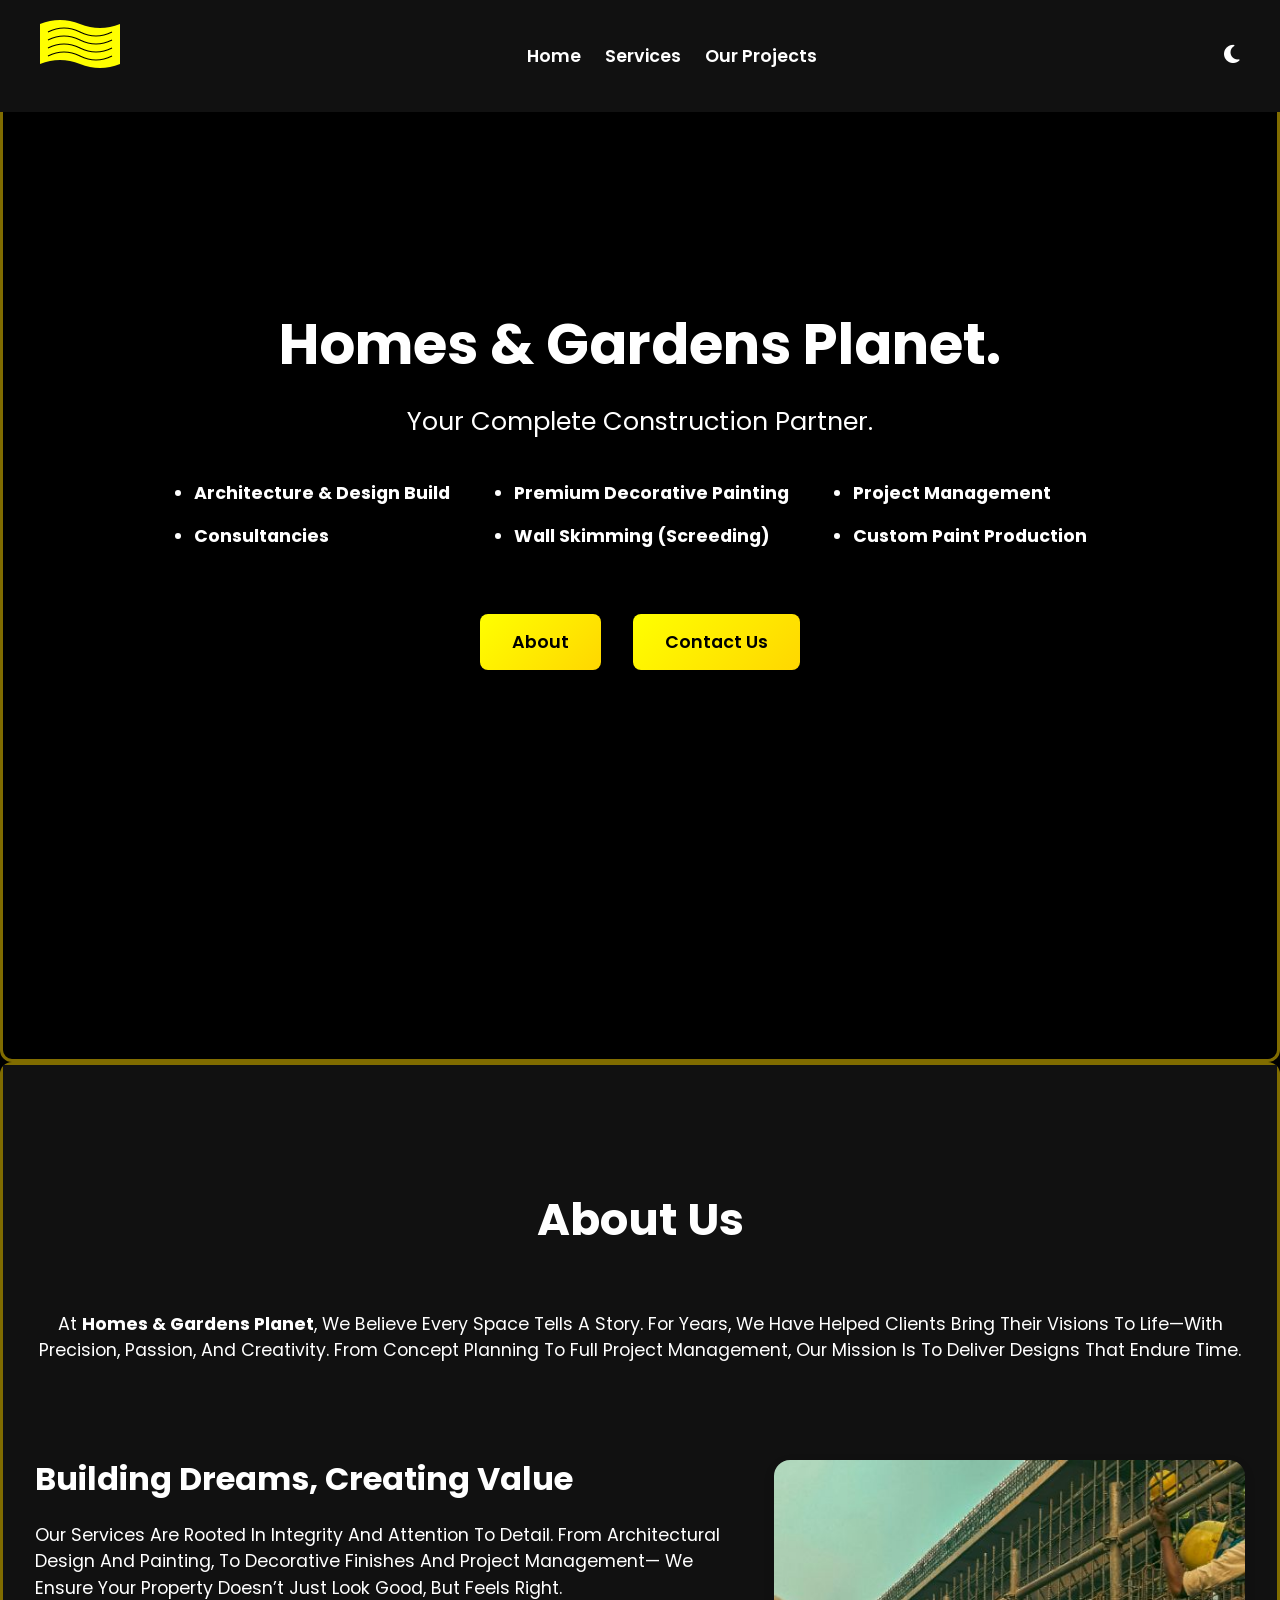
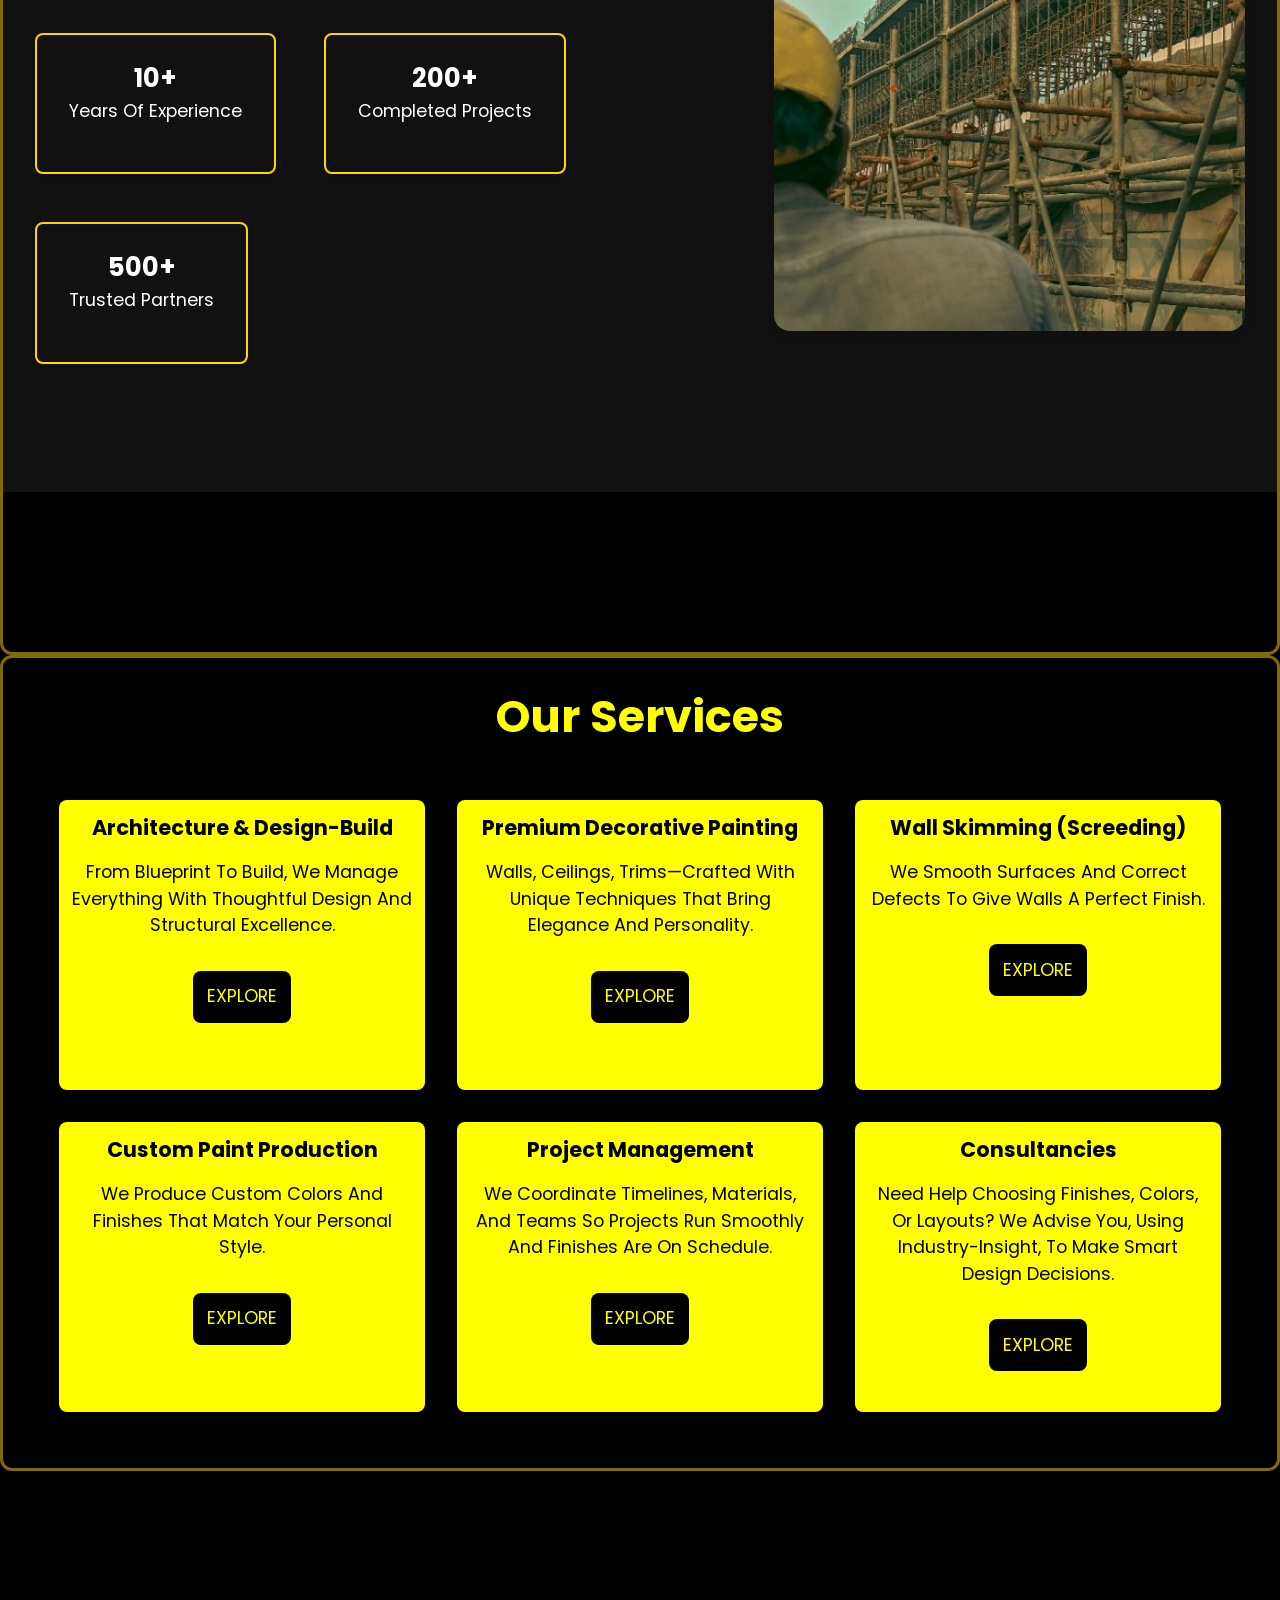
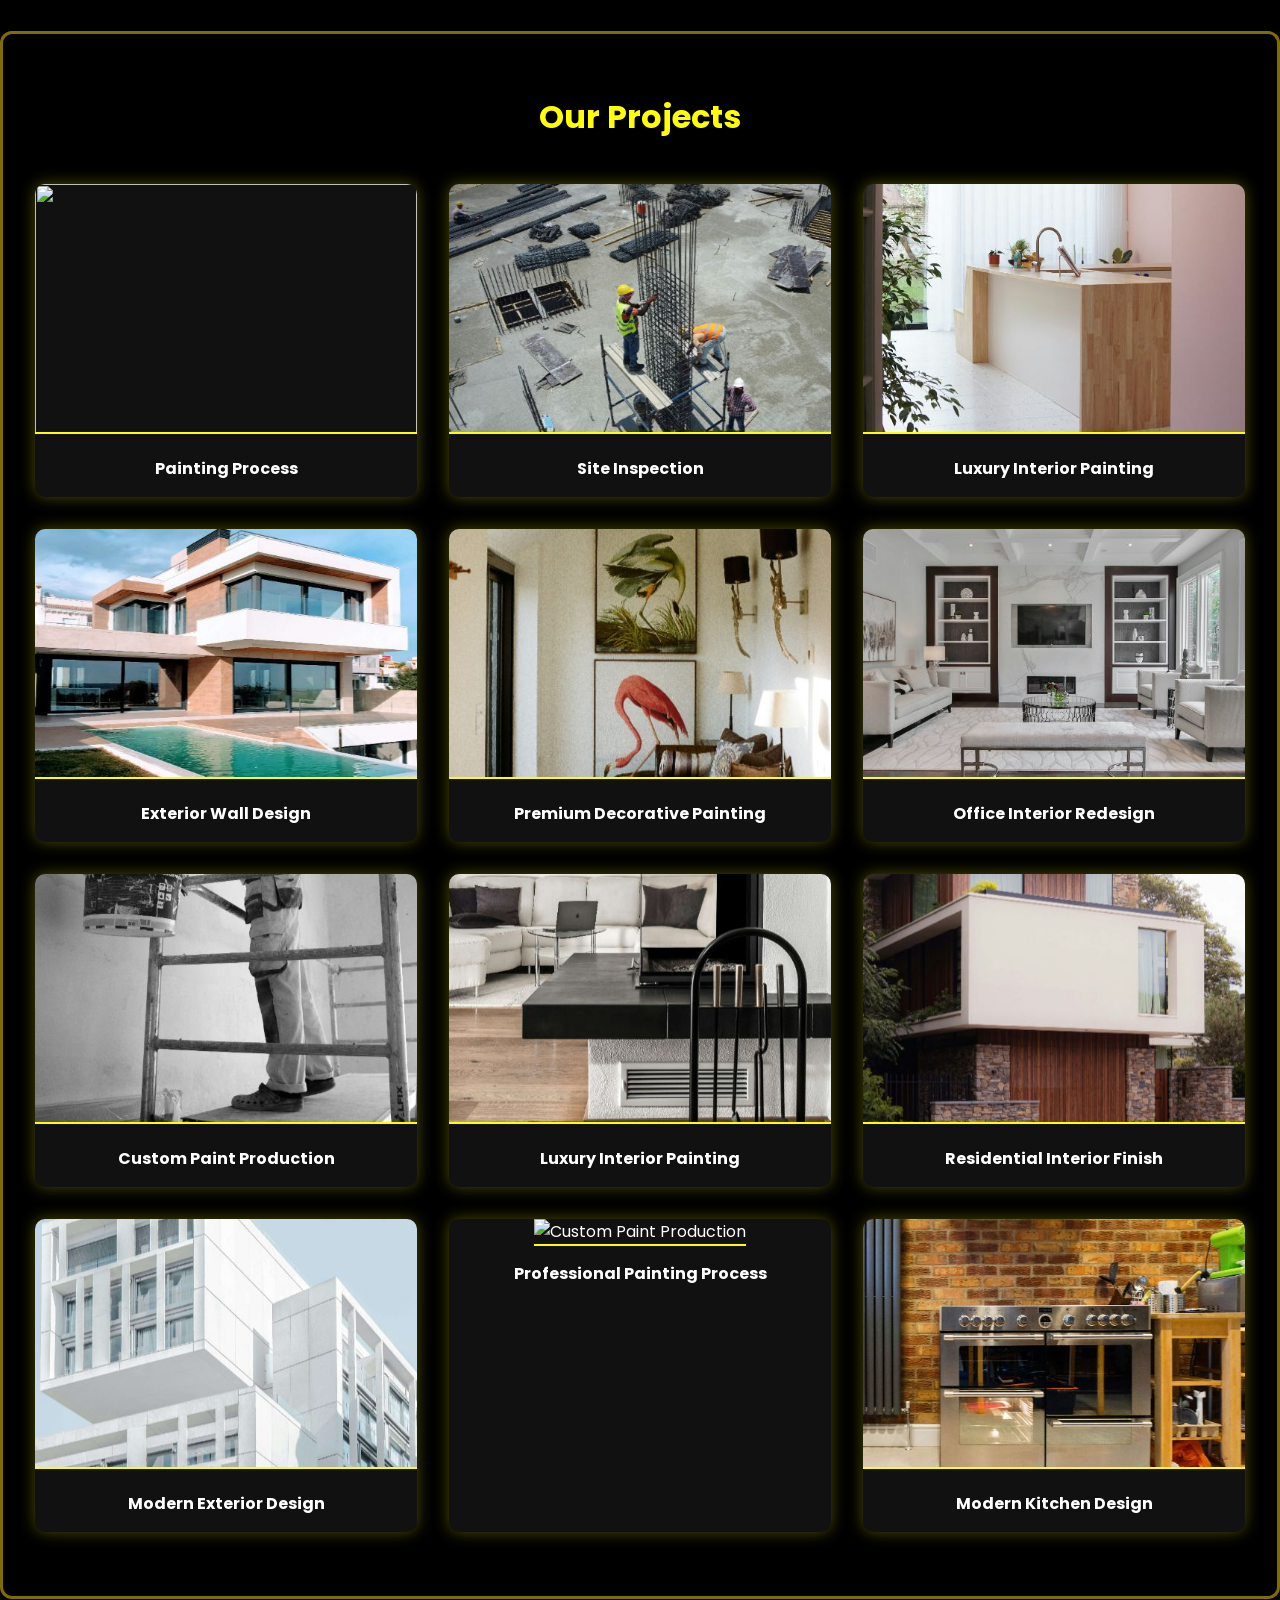
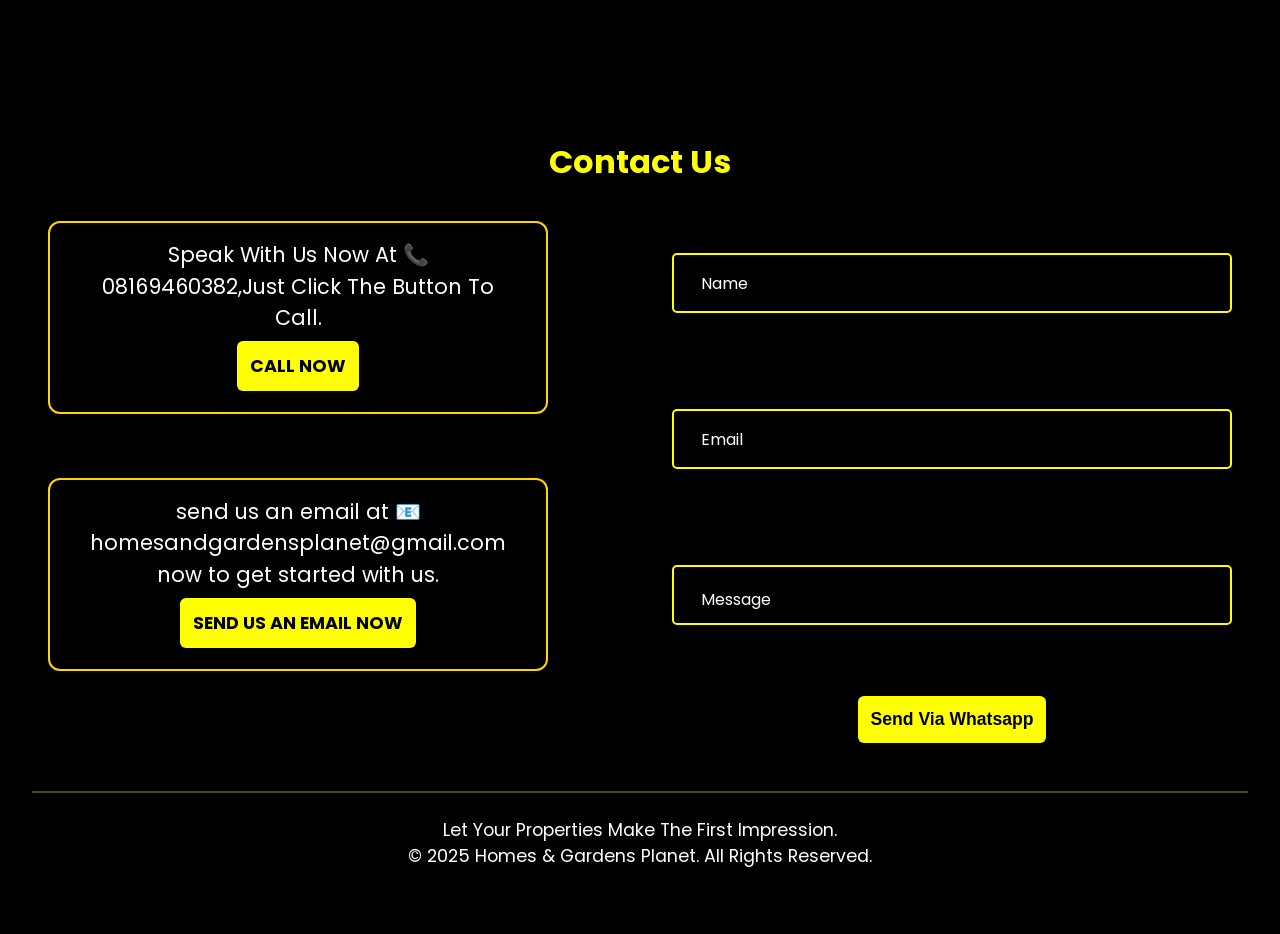
==== commit 0238b8fb: "compressed images for faster loading" ====
--- a/Index.html
+++ b/Index.html
@@ -33,7 +33,7 @@
                     <ul class="top-list">
                         <li><a href="#home">Home</a></li>
                         <li><a href="#services">Services</a></li>
-                        <li><a href="#our projects">Our projects</a></li>
+                        <li><a href="#our-projects">Our projects</a></li>
                     </ul>
                 </nav>
                 <div class="menu-icon">
